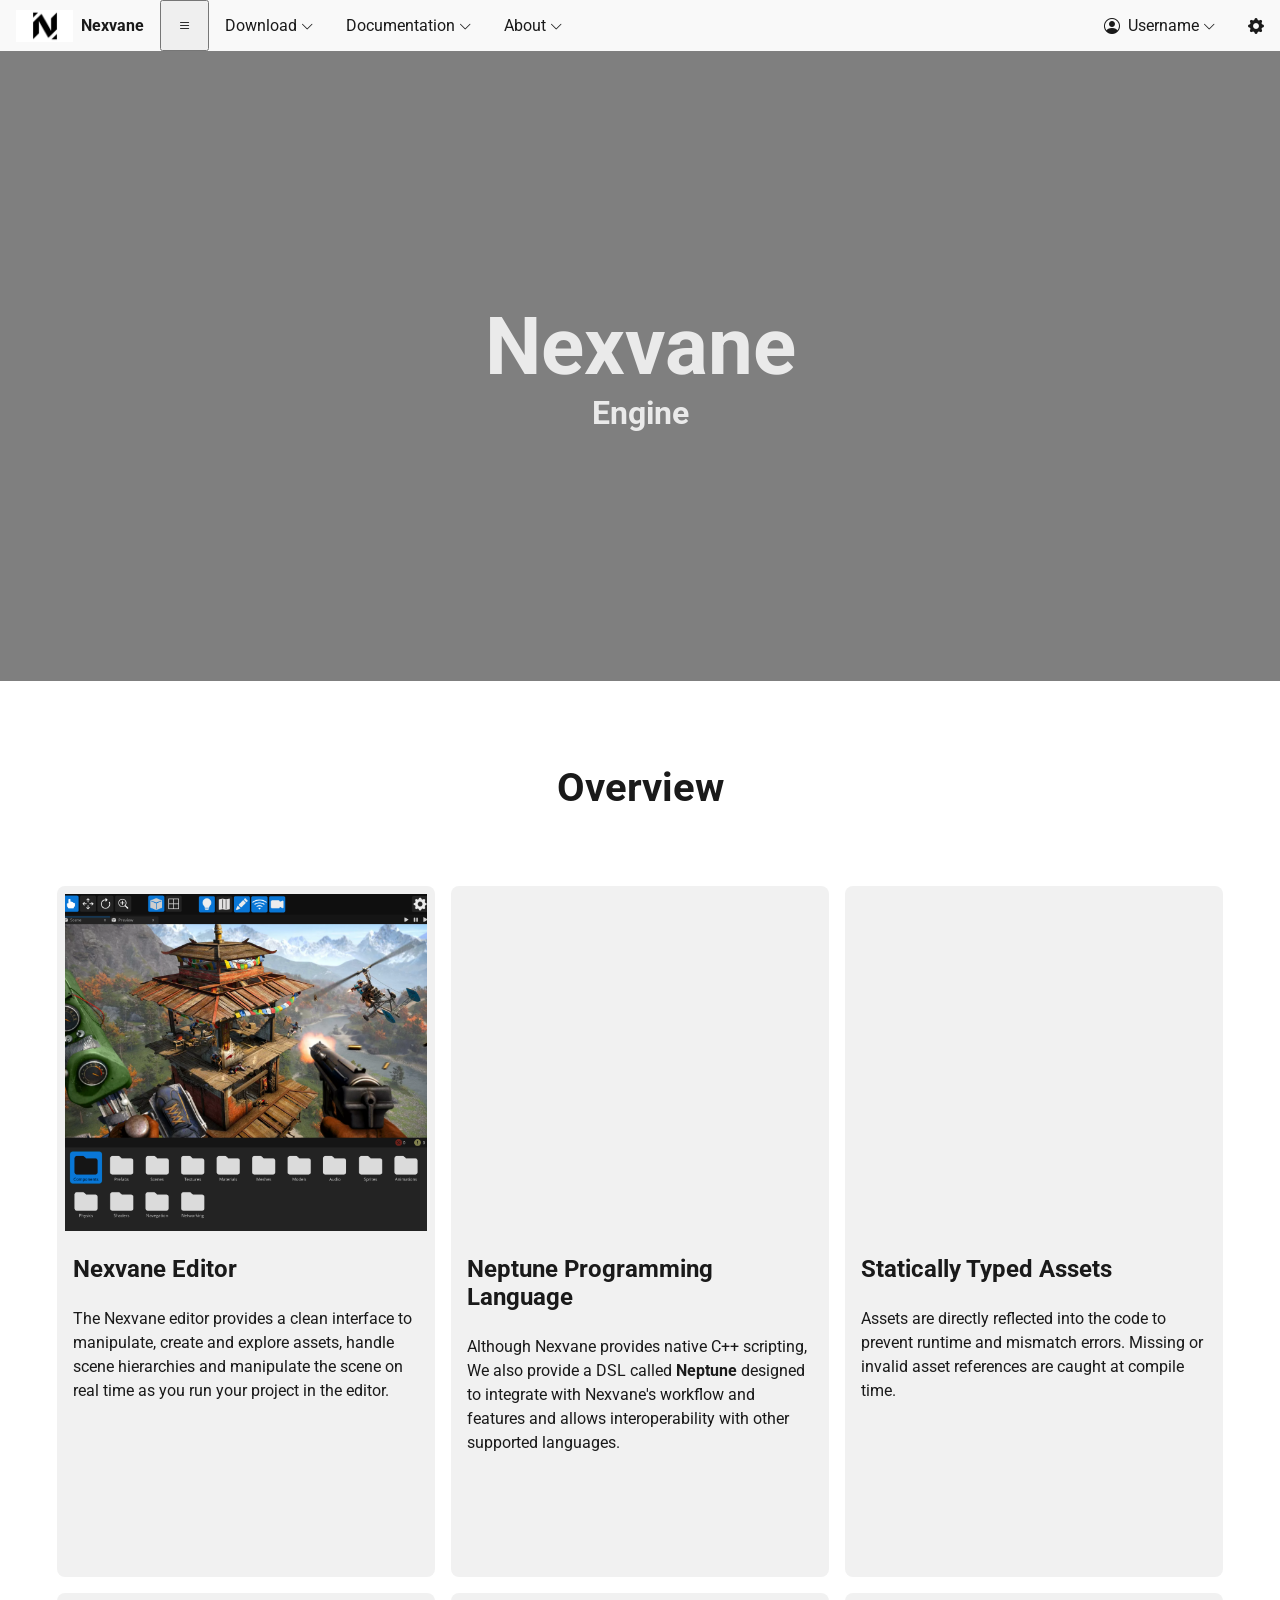
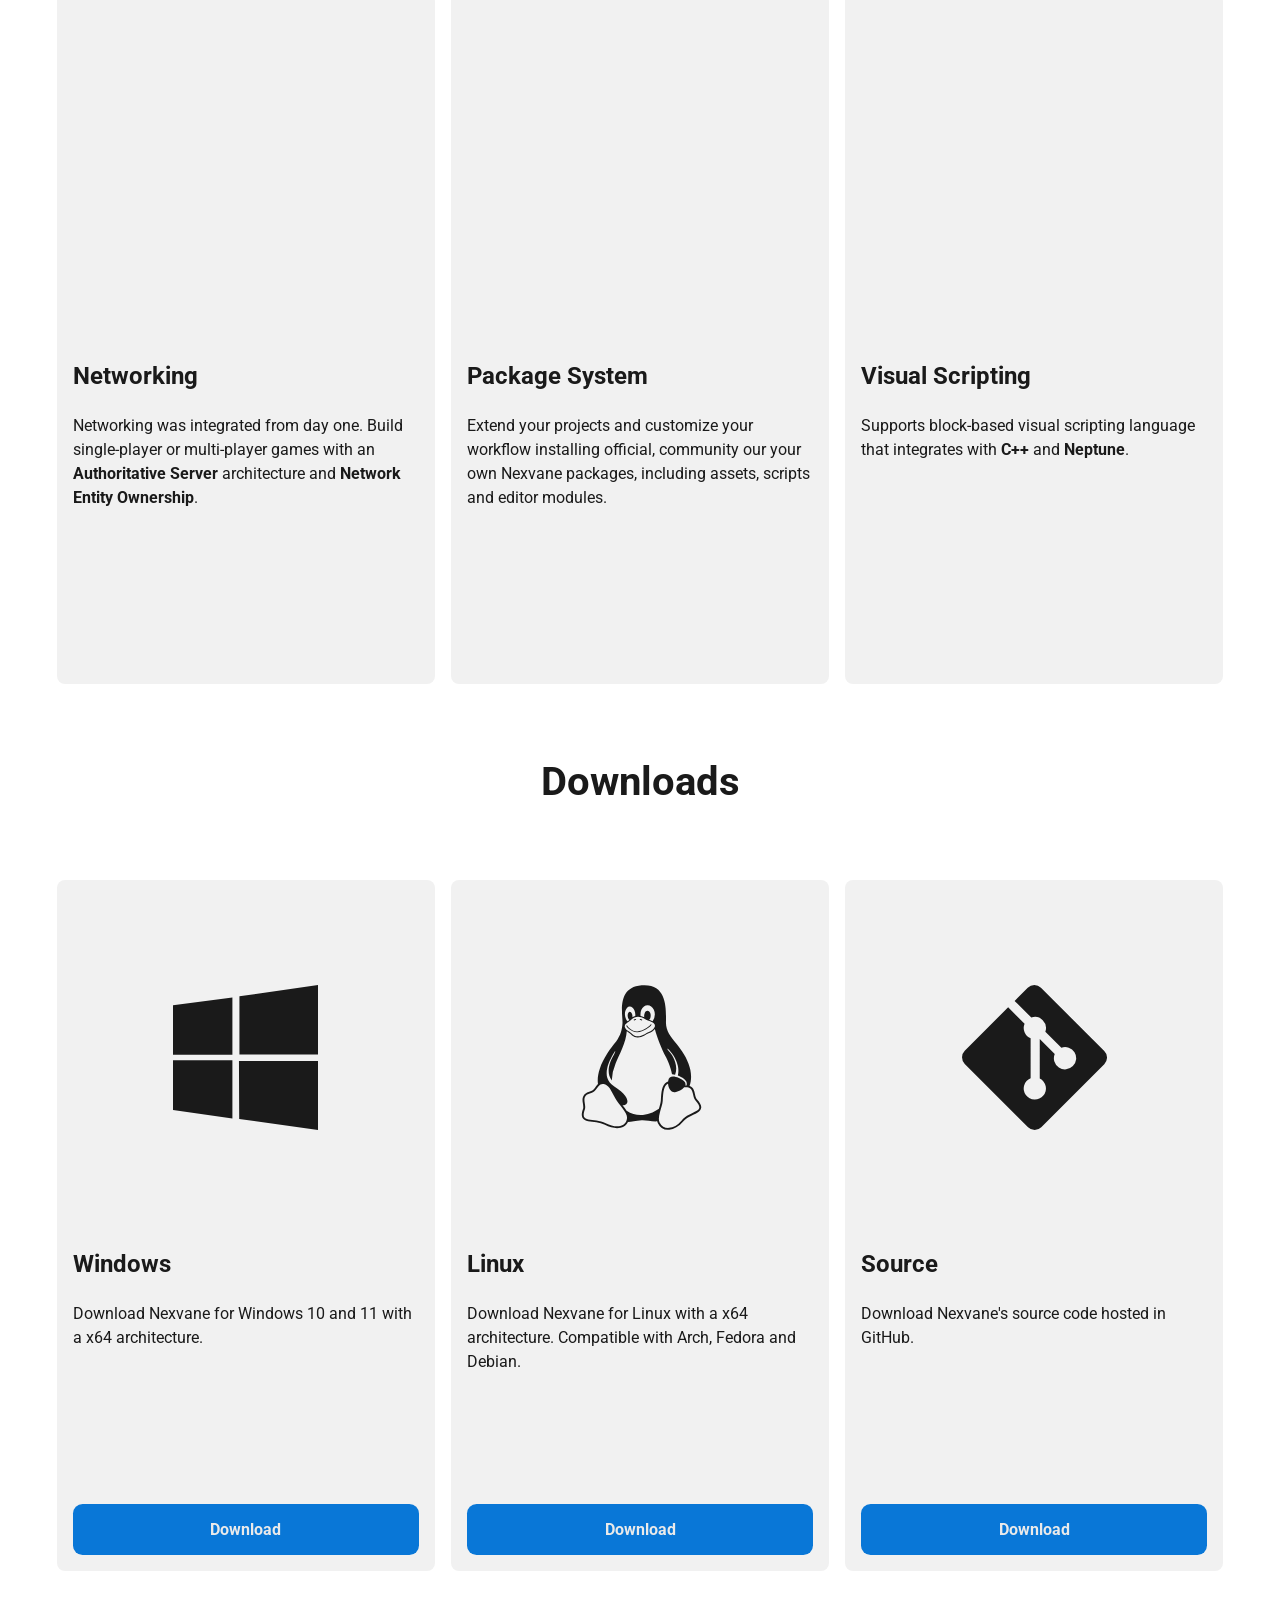
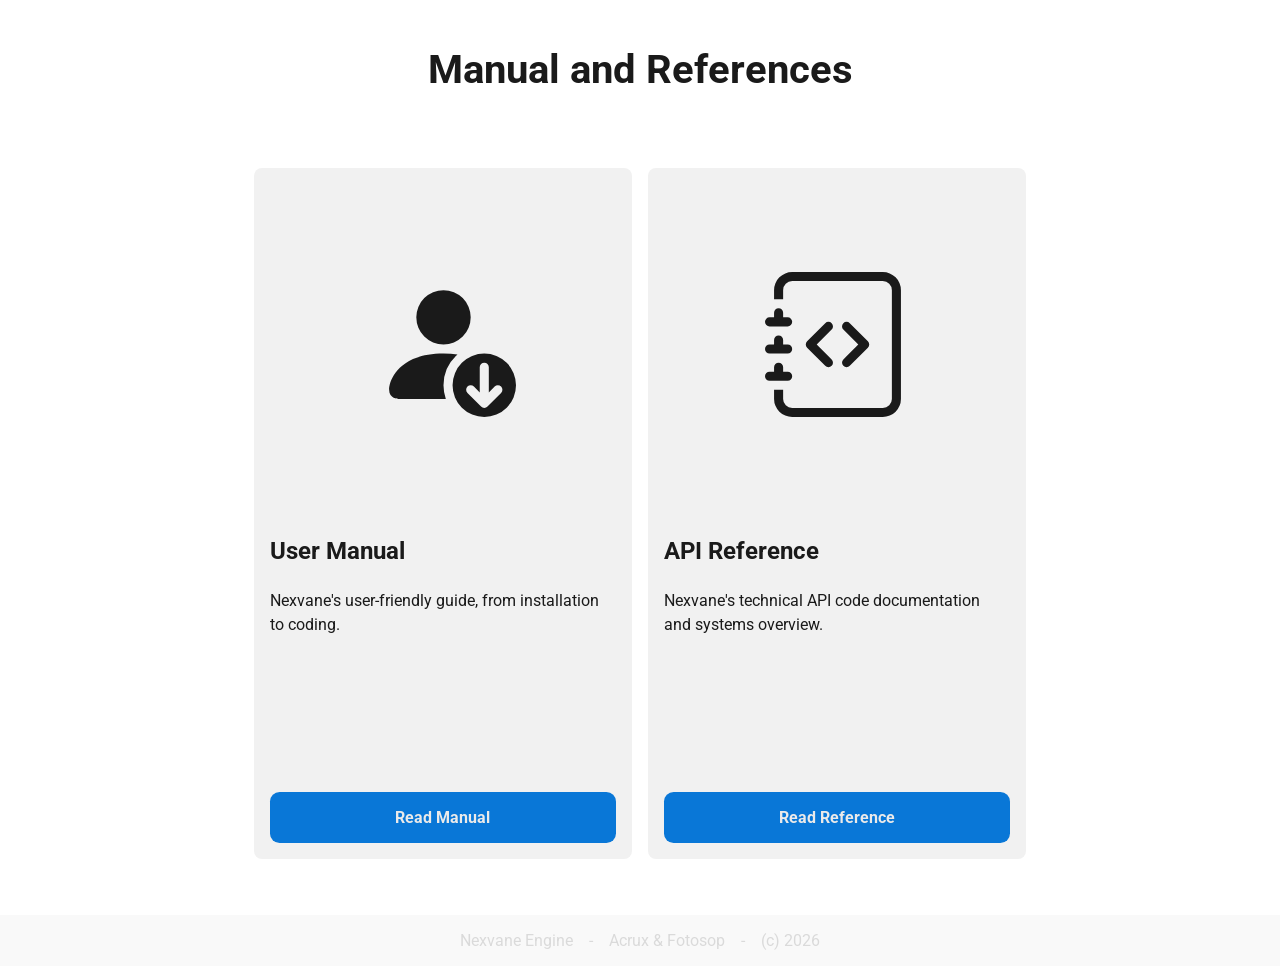
==== index.html @ ade8a511 "..." ====
<html>
	<head>
		<meta charset="UTF-8">
		<meta name="viewport" content="width=device-width, initial-scale=1.0">
		<link rel="preconnect" href="https://fonts.googleapis.com">
		<link rel="preconnect" href="https://fonts.gstatic.com" crossorigin>
		<link href="https://fonts.googleapis.com/css2?family=Roboto:ital,wght@0,100..900;1,100..900&display=swap" rel="stylesheet">

		<link rel="stylesheet" href="https://cdn.jsdelivr.net/npm/bootstrap-icons@1.13.1/font/bootstrap-icons.min.css">

		<link rel="stylesheet" href="styles/base.css"/>
		<link rel="stylesheet" href="styles/index.css"/>
	</head>

	<body>
		<nav id="site-nav">
			<div class="nav-topbar">
				<div class="nav-button nav-logo">
					<div class="nav-logo-img">
						<img class="nav-logo-light" src="/img/logo/light.png" alt="Nexvane logo">
						<img class="nav-logo-dark" src="/img/logo/dark.png" alt="Nexvane logo">
					</div>
					<p><b>Nexvane</b></p>
				</div>
				<button class="nav-button nav-hamburger" id="nav-hamburger" aria-label="Toggle menu" aria-expanded="false" aria-controls="nav-menu">
					<i class="bi bi-list"></i>
				</button>
			</div>

			<div class="nav-menu" id="nav-menu">
				<div class="nav-links" id="nav-links">
					<div class="nav-button dropdown">
						<p>Download <i class="bi bi-chevron-down" style="font-size: 0.8em;"></i></p>
						<div class="dropdown-content">
							<a href="/download/windows.html"><i class="bi bi-windows nav-button-icon"></i>Windows</a>
							<a href="/download/linux.html"><i class="bi bi-tux nav-button-icon"></i>Linux</a>
							<a href="/download/source.html"><i class="bi bi-git nav-button-icon"></i>Source</a>
						</div>
					</div>
	                
					<div class="nav-button dropdown">
						<p>Documentation <i class="bi bi-chevron-down" style="font-size: 0.8em;"></i></p>
						<div class="dropdown-content">
							<a href="/docs/manual.html"><i class="bi bi-person-fill-down nav-button-icon"></i>User Manual</a>
							<a href="/docs/api.html"><i class="bi bi-journal-code nav-button-icon"></i>API Reference</a>
						</div>
					</div>
	                
					<div class="nav-button dropdown">
						<p>About <i class="bi bi-chevron-down" style="font-size: 0.8em;"></i></p>
						<div class="dropdown-content">
							<a href="/about/engine.html"><i class="bi bi-joystick nav-button-icon"></i>Nexvane</a>
							<a href="/about/fotosop.html"><i class="bi bi-building-fill nav-button-icon"></i>Fotosop</a>
							<a href="/about/acrux.html"><i class="bi bi-building-fill nav-button-icon"></i>Acrux</a>
						</div>
					</div>
				</div>

				<div class="nav-right" id="nav-right">
					<div class="nav-button dropdown">
						<i class="bi bi-person-circle"></i>
						<p>Username <i class="bi bi-chevron-down" style="font-size: 0.8em;"></i></p>
						<div class="dropdown-content dropdown-right">
							<a href="/profile.html"><i class="bi bi-person-fill nav-button-icon"></i>Profile</a>
							<a href="/settings.html"><i class="bi bi-gear-fill nav-button-icon"></i>Settings</a>
							<a href="#"><i class="bi bi-box-arrow-right nav-button-icon"></i>Log Out</a>
						</div>
					</div>
					<div class="nav-button dropdown">
						<i class="bi bi-gear-fill"></i>
						<div class="dropdown-content dropdown-right">
							<a href="#" id="theme-toggle"><i class="bi bi-moon-fill nav-button-icon"></i>Dark Mode</a>
							<a href="#"><i class="bi bi-translate nav-button-icon"></i>Language</a>
						</div>
					</div>
				</div>
			</div>
		</nav>

		<main>
			<div class="banner darkened-banner" id="index-banner">
				<p class="banner-title">Nexvane</p>
				<p class="banner-subheading">Engine</p>
			</div>

			<div class="padded">
				<h1>Overview</h1>
				<div class="card-container" id="card-container-main">
					<div class="card">
						<div class="card-top" id="card-image-editor"></div>
						<div class="card-bottom">
							<p class="card-title">Nexvane Editor</p>
							<p class="card-text">The Nexvane editor provides a clean interface to manipulate, create and explore assets, handle scene hierarchies and manipulate the scene on real time as you run your project in the editor. </p>
						</div>
					</div>
					<div class="card">
						<div class="card-top" id="card-image-neptune"></div>
						<div class="card-bottom">
							<p class="card-title">Neptune Programming Language</p>
							<p class="card-text">Although Nexvane provides native C++ scripting, We also provide a DSL called <b>Neptune</b> designed to integrate with Nexvane's workflow and features and allows interoperability with other supported languages. </p>
						</div>
					</div>
					<div class="card">
						<div class="card-top" id="card-image-assets"></div>
						<div class="card-bottom">
							<p class="card-title">Statically Typed Assets</p>
							<p class="card-text">Assets are directly reflected into the code to prevent runtime and mismatch errors. Missing or invalid asset references are caught at compile time.</p>
						</div>
					</div>
					<div class="card">
						<div class="card-top" id="card-image-network"></div>
						<div class="card-bottom">
							<p class="card-title">Networking</p>
							<p class="card-text">Networking was integrated from day one. Build single-player or multi-player games with an <b>Authoritative Server</b> architecture and <b>Network Entity Ownership</b>.</p>
						</div>
					</div>
					<div class="card">
						<div class="card-top" id="card-image-packages"></div>
						<div class="card-bottom">
							<p class="card-title">Package System</p>
							<p class="card-text">Extend your projects and customize your workflow installing official, community our your own Nexvane packages, including assets, scripts and editor modules.</p>
						</div>
					</div>
					<div class="card">
						<div class="card-top" id="card-image-vis"></div>
						<div class="card-bottom">
							<p class="card-title">Visual Scripting</p>
							<p class="card-text">Supports block-based visual scripting language that integrates with <b>C++</b> and <b>Neptune</b>.</p>
						</div>
					</div>
				</div>

				<h1>Downloads</h1>

				<div class="card-container" id="card-container-downloads">
					<div class="card">
						<div class="card-top" id="card-image-windows"></div>
						<div class="card-bottom">
							<p class="card-title">Windows</p>
							<p class="card-text">Download Nexvane for Windows 10 and 11 with a x64 architecture.</p>
							<a class="button" href="download/windows.html">Download</a>
						</div>
					</div>
					<div class="card">
						<div class="card-top" id="card-image-linux"></div>
						<div class="card-bottom">
							<p class="card-title">Linux</p>
							<p class="card-text">Download Nexvane for Linux with a x64 architecture. Compatible with Arch, Fedora and Debian.</p>
							<a class="button" href="download/linux.html">Download</a>
						</div>
					</div>
					<div class="card">
						<div class="card-top" id="card-image-git"></div>
						<div class="card-bottom">
							<p class="card-title">Source</p>
							<p class="card-text">Download Nexvane's source code hosted in GitHub.</p>
							<a class="button" href="download/source.html">Download</a>
						</div>
					</div>
				</div>

				<h1>Manual and References</h1>
				<div class="card-container" id="card-container-docs">
					<div class="card">
						<div class="card-top" id="card-image-manual-user"></div>
						<div class="card-bottom">
							<p class="card-title">User Manual</p>
							<p class="card-text">Nexvane's user-friendly guide, from installation to coding.</p>
							<a class="button" href="docs/manual.html">Read Manual</a>
						</div>
					</div>
					<div class="card">
						<div class="card-top" id="card-image-manual-api"></div>
						<div class="card-bottom">
							<p class="card-title">API Reference</p>
							<p class="card-text">Nexvane's technical API code documentation and systems overview.</p>
							<a class="button" href="docs/api.html">Read Reference</a>
						</div>
					</div>
				</div>
			</div>
		</main>

		<footer>
			<div class="dashed-text-div">
				<p>Nexvane Engine</p>
				<p>Acrux &amp; Fotosop</p>
				<p>(c) 2026</p>
			</div>
		</footer>

	</body>

	<script src="/scripts/theme.js"></script>
	<script src="/scripts/nav.js"></script>
</html>
---- styles/base.css ----
body {
	margin: 0;
	padding: 0;
	box-sizing: border-box;
}
:root {
	color-scheme: light dark;
	--bg-base: light-dark(#FFFFFF, #0a0a0a);
	--bg-surface: light-dark(#F9F9F9, #0f0f0f);
	--bg-elevated: light-dark(#F1F1F1, #151515);
	--bg-hover: light-dark(#E5E5E5, #1f1f1f);

	--fg: light-dark(var(--fg-dark), var(--fg-light));
	--fg-mute: light-dark(var(--fg-mute-dark), var(--fg-mute-light));
	--bg-accent: light-dark(#0977d7, #0977d7);
	--bg-accent-hover: color-mix(in srgb, var(--bg-accent), black 25%);
	--bg-accent-click: color-mix(in srgb, var(--bg-accent), black 45%);
	--fg-inv: light-dark(var(--fg-light), var(--fg-dark));
	--fg-mute-inv: light-dark(var(--fg-mute-light), var(--fg-mute-dark));
	--fg-light: #EAEAEA;
	--fg-dark: #1A1A1A;
	--fg-mute-light: #5A5A5A;
	--fg-mute-dark: #DADADA;

	--nav-button-padding: 1rem;
	--nav-button-inside-gap: .5rem;
	--content-pad: 3.5rem;
	--padded-gap: 3rem;
	--card-container-gap: 1rem;
	--card-bottom-padding: .5rem;
	--card-border-radius: .5rem;
	--button-padding: 1rem;
	--button-border-radius: .6rem;
}
:root[data-theme="light"] {
	color-scheme: light;
}
:root[data-theme="dark"] {
	color-scheme: dark;
}

* {
	transition: background-color 0.2s ease, color 0.2s ease;
}

.padded {
	display: flex;
	flex-direction: column;
	padding: var(--content-pad);
	gap: var(--padded-gap);
}
body {
	background-color: var(--bg-base);
	color: var(--fg);
	font-family: "Roboto", sans-serif;
	font-optical-sizing: auto;
	font-weight: normal;
	font-style: normal;
	font-variation-settings: "wdth" 100;
}
nav {
	top: 0;
	z-index: 10000;
	position: sticky;
	background-color: var(--bg-surface);
	display: flex;
	flex-direction: row;
	justify-content: space-between;
	user-select: none;
}
/* .nav-topbar, .nav-links and .nav-right are structural wrappers only.
   On desktop they stay display:contents so their children behave exactly
   like direct flex children of <nav>, reproducing the original layout
   pixel-for-pixel. They only become real boxes on mobile (see media query). */
.nav-topbar,
.nav-menu,
.nav-links,
.nav-right {
	display: contents;
}
.nav-right > :first-child {
	margin-left: auto;
}
.nav-hamburger {
	display: none;
}

/* --- LOGO CROSSFADE ---
   .nav-logo-light stays in normal document flow, so it sets
   .nav-logo-img's width/height naturally (inline-flex hugs its content).
   .nav-logo-dark is absolutely positioned directly on top of it,
   pinned to the same top-left corner, so it perfectly overlaps
   instead of floating free with no box to constrain it. */
.nav-logo-img {
	position: relative;
	height: 2rem;
	display: inline-flex;
	align-items: center;
}
.nav-logo-img img {
	height: 2rem;
	width: auto;
	will-change: opacity;
	backface-visibility: hidden;
	pointer-events: none;
}
.nav-logo-light {
	opacity: 1;
	position: relative; /* stays in flow, defines the box size */
}
.nav-logo-dark {
	position: absolute;
	top: 0;
	left: 0;
	opacity: 0;
}
:root[data-theme="dark"] .nav-logo-light {
	opacity: 0;
}
:root[data-theme="dark"] .nav-logo-dark {
	opacity: 1;
}

.nav-button {
	display: flex;
	flex-direction: row;
	align-items: center;
	gap: var(--nav-button-inside-gap);
	padding: 0 var(--nav-button-padding);
	position: relative;
}
.nav-button:hover {
	background-color: var(--bg-hover);
	cursor: pointer;
}
.nav-button-icon {
	margin-right: .5rem;
}
/* --- DROPDOWN CSS --- */
.dropdown-content {
	display: none;
	flex-direction: column;
	position: absolute;
	top: 100%;
	left: 0;
	background-color: var(--bg-elevated);
	min-width: 200px;
	box-shadow: 0px 8px 16px 0px rgba(0, 0, 0, 0.5);
	z-index: 100;
}
.dropdown-right {
	left: auto;
	right: 0;
}
.nav-button:hover .dropdown-content {
	display: flex;
}
.dropdown-content a {
	color: var(--fg);
	padding: 1rem var(--nav-button-padding);
	text-decoration: none;
	font-size: 0.95rem;
}
.dropdown-content a:hover {
	background-color: var(--bg-hover);
}
/* --- BANNER --- */
.banner {
	height: 70vh;
	background-position: center;
	background-size: cover;
	background-repeat: no-repeat;
	display: flex;
	flex-direction: column;
	justify-content: center;
	align-items: center;
}
.banner > p {
	padding: 0;
	margin: 0;
	user-select: none;
	color: var(--fg-light);
}
.darkened-banner {
	background-color: rgba(0, 0, 0, 0.5);
	background-blend-mode: darken;
}
.banner-title {
	font-weight: bolder;
	font-size: 5rem;
}
.banner-subheading {
	font-weight: bold;
	font-size: 2rem;
}
/*--- CARDS ---*/
.card-container {
	display: grid;
	gap: var(--card-container-gap);
	justify-content: center;
	grid-template-columns: repeat(auto-fit, minmax(min(100%, 320px), calc(33.333% - 0.7rem)));
}
.card {
	padding: .5rem;
	display: grid;
	grid-template-rows: repeat(2, 1fr);
	grid-template-columns: 1fr;
	height: 75vh;
	background-color: var(--bg-elevated);
	border-radius: var(--card-border-radius);
	transition: transform 0.2s ease, background-color 0.2s ease;
}
.card:hover {
	background-color: var(--bg-hover);
	cursor: pointer;
	user-select: none;
	transform: scale(1.01);
}
.card-top {
	background-position: center;
	background-size: cover;
	background-repeat: no-repeat;
}
.card-bottom {
	padding: var(--card-bottom-padding);
	gap: var(--card-bottom-padding);
	display: flex;
	flex-direction: column;
}
.card-text {
	margin: 0;
	line-height: 1.5;
}
.card-title {
	font-size: 1.5rem;
	font-weight: bold;
	margin: 1rem 0 1rem 0;
}
/*--- BUTTONS ---*/
.button {
	color: var(--fg-inv);
	font-weight: bold;
	background-color: var(--bg-accent);
	text-decoration: none;
	padding: var(--button-padding);
	border-radius: var(--button-border-radius);
	text-align: center;
	margin-top: auto;
}
.button:hover {
	background-color: var(--bg-accent-hover);
	color: var(--fg);
}
.button:active {
	background-color: var(--bg-accent-click);
}
h1 {
	font-size: 2.5rem;
	align-self: center;
}

/*--- FOOTER ---*/
footer
{
	background-color: var(--bg-surface);
	display: flex;
	flex-direction: row;
	justify-content: center;
}

.dashed-text-div
{
	color: var(--fg-mute);
	display: flex;
	flex-direction: row;
	gap: 1rem;
}

.dashed-text-div > * + *::before
{
	content: "-";
	margin-right: 1rem;
}

/* =========================================================
   RESPONSIVE / MOBILE OVERRIDES
   Everything above this point defines the desktop (and base)
   appearance and is left untouched. Everything below only
   applies at smaller viewport widths and adapts layout,
   spacing and the nav into a collapsible mobile menu.
   ========================================================= */

@media (max-width: 860px) {
	:root {
		--content-pad: 1.25rem;
		--padded-gap: 2rem;
		--nav-button-padding: 1.25rem;
	}

	/* --- NAV --- */
	nav {
		flex-direction: column;
		align-items: stretch;
	}
	.nav-topbar,
	.nav-menu,
	.nav-links,
	.nav-right {
		display: flex;
	}
	.nav-topbar {
		flex-direction: row;
		justify-content: space-between;
		align-items: center;
		width: 100%;
		flex-shrink: 0;
	}
	/* .nav-menu is the single collapsible/scrollable region below the
	   always-visible topbar, so the hamburger stays reachable and no
	   nav content can ever end up taller than the viewport with no way
	   to reach it. */
	.nav-menu {
		flex-direction: column;
		width: 100%;
		max-height: 0;
		overflow-y: hidden;
		transition: max-height 0.25s ease;
	}
	nav.nav-open .nav-menu {
		max-height: calc(100vh - 4.5rem);
		overflow-y: auto;
	}
	.nav-links,
	.nav-right {
		flex-direction: column;
		width: 100%;
	}
	.nav-right > :first-child {
		margin-left: 0;
	}
	.nav-hamburger {
		display: flex;
		background: none;
		border: none;
		margin: 0;
		color: inherit;
		font: inherit;
		font-size: 1.4rem;
		appearance: none;
	}
	/* Only the items inside the collapsible menu should become
	   full-width stacked rows — the topbar's logo and hamburger stay
	   their natural inline size. */
	.nav-menu .nav-button {
		width: 100%;
		box-sizing: border-box;
		padding-top: .9rem;
		padding-bottom: .9rem;
		/* Let the dropdown-content (width 100%) drop onto its own line
		   below the label instead of sitting beside it. */
		flex-wrap: wrap;
	}
	/* Hover-triggered dropdowns don't work well on touch; disable hover
	   opening on mobile and rely on the .open class toggled by nav.js */
	.nav-button:hover .dropdown-content {
		display: none;
	}
	.nav-button.dropdown.open .dropdown-content {
		display: flex;
	}
	.dropdown-content,
	.dropdown-right {
		position: static;
		box-shadow: none;
		min-width: 0;
		width: 100%;
		background-color: var(--bg-hover);
		margin-top: .5rem;
	}
	.dropdown-content a {
		padding-left: calc(var(--nav-button-padding) * 2);
	}

	/* --- BANNER --- */
	.banner {
		height: 45vh;
	}
	.banner-title {
		font-size: 2.75rem;
	}
	.banner-subheading {
		font-size: 1.25rem;
	}

	/* --- HEADINGS --- */
	h1 {
		font-size: 1.9rem;
	}

	/* --- CARDS ---
	   CSS Grid's auto-fit centers the whole track group, but a leftover
	   card in an incomplete last row still sits in the first track
	   (flush left) rather than being centered itself. Flexbox with
	   wrap + justify-content:center centers each row's items
	   individually, so a lone leftover card sits centered instead of
	   left-aligned, while still keeping 2-3 cards per row when they fit. */
	.card-container {
		display: flex;
		flex-wrap: wrap;
		justify-content: center;
	}
	.card {
		flex: 0 1 min(100%, 320px);
		box-sizing: border-box;
		/* A fixed-height image row + an auto text row means the image
		   is always the same size no matter how long the card's text
		   is, and the card itself grows to fit the text instead of
		   squeezing the image to make room for it. */
		height: auto;
		grid-template-rows: 190px auto;
	}
	.card-title {
		font-size: 1.25rem;
		margin: .75rem 0;
	}

	/* --- FOOTER ---
	   Stays a horizontal row; it only wraps onto a second line if it
	   truly can't fit, it never stacks fully vertical. */
	.dashed-text-div {
		flex-wrap: wrap;
		justify-content: center;
		text-align: center;
	}
	footer {
		padding: 1.5rem 0;
	}
}

@media (max-width: 480px) {
	:root {
		--content-pad: 1rem;
	}
	.banner-title {
		font-size: 2.1rem;
	}
	.banner-subheading {
		font-size: 1.05rem;
	}
	.card {
		grid-template-rows: 160px auto;
	}
	h1 {
		font-size: 1.6rem;
	}
}
---- styles/index.css ----
:root {
	--card-icon-size: 40%;
}

#index-banner {
	background-image: url("https://images.unsplash.com/photo-1555066931-4365d14bab8c?fm=jpg&q=60&w=3000&auto=format&fit=crop&ixlib=rb-4.1.0&ixid=M3wxMjA3fDB8MHxzZWFyY2h8Nnx8Y29kaW5nJTIwbGFwdG9wfGVufDB8fDB8fHww");
}

#card-image-a {
	background-image: url("https://images.unsplash.com/photo-1555066931-4365d14bab8c?fm=jpg&q=60&w=3000&auto=format&fit=crop&ixlib=rb-4.1.0&ixid=M3wxMjA3fDB8MHxzZWFyY2h8Nnx8Y29kaW5nJTIwbGFwdG9wfGVufDB8fDB8fHww");
}

#card-image-editor {
	background-image: url("/img/engine/editor.png");
}

#card-image-neptune {
	background-image: url("https://www.santanderopenacademy.com/content/dam/becasmicrosites/01-soa-blog/scripting_1.jpg");
}

#card-image-assets {
	background-image: url("https://preview.redd.it/windows-11-folder-icons-going-to-weird-with-black-background-v0-fpristcs3bb71.png?width=640&crop=smart&auto=webp&s=405e440549d8133b05af90a3152ca547deee28b5");
}

#card-image-network {
	background-image: url("https://plus.unsplash.com/premium_photo-1733306493254-52b143296396?fm=jpg&q=60&w=3000&auto=format&fit=crop&ixlib=rb-4.1.0&ixid=M3wxMjA3fDB8MHxzZWFyY2h8NXx8Y29tcHV0ZXIlMjBuZXR3b3JrfGVufDB8fDB8fHww");
}

#card-image-packages {
	background-image: url("https://wholesalersinsouthafrica.co.za/wp-content/uploads/2022/10/Computer-Wholesale-Products.jpg");
}

#card-image-vis {
	background-image: url("https://forum.godotengine.org/uploads/default/optimized/3X/a/c/ac924dc4d835d9c5ebf510fece20176b33ace617_2_690x395.png");
}

#card-image-windows {
	background-color: var(--fg);
	-webkit-mask: url("/img/icons/windows.svg") center / var(--card-icon-size) no-repeat;
	mask: url("/img/icons/windows.svg") center / var(--card-icon-size) no-repeat;
}

#card-image-linux {
	background-color: var(--fg);
	-webkit-mask: url("/img/icons/linux.svg") center / var(--card-icon-size) no-repeat;
	mask: url("/img/icons/linux.svg") center / var(--card-icon-size) no-repeat;
}

#card-image-git {
	background-color: var(--fg);
	-webkit-mask: url("/img/icons/git.svg") center / var(--card-icon-size) no-repeat;
	mask: url("/img/icons/git.svg") center / var(--card-icon-size) no-repeat;
}

#card-image-manual-api {
	background-color: var(--fg);
	-webkit-mask: url("/img/icons/manual-api.svg") center / var(--card-icon-size) no-repeat;
	mask: url("/img/icons/manual-api.svg") center / var(--card-icon-size) no-repeat;
}

#card-image-manual-user {
	background-color: var(--fg);
	-webkit-mask: url("/img/icons/manual-user.svg") center / var(--card-icon-size) no-repeat;
	mask: url("/img/icons/manual-user.svg") center / var(--card-icon-size) no-repeat;
}
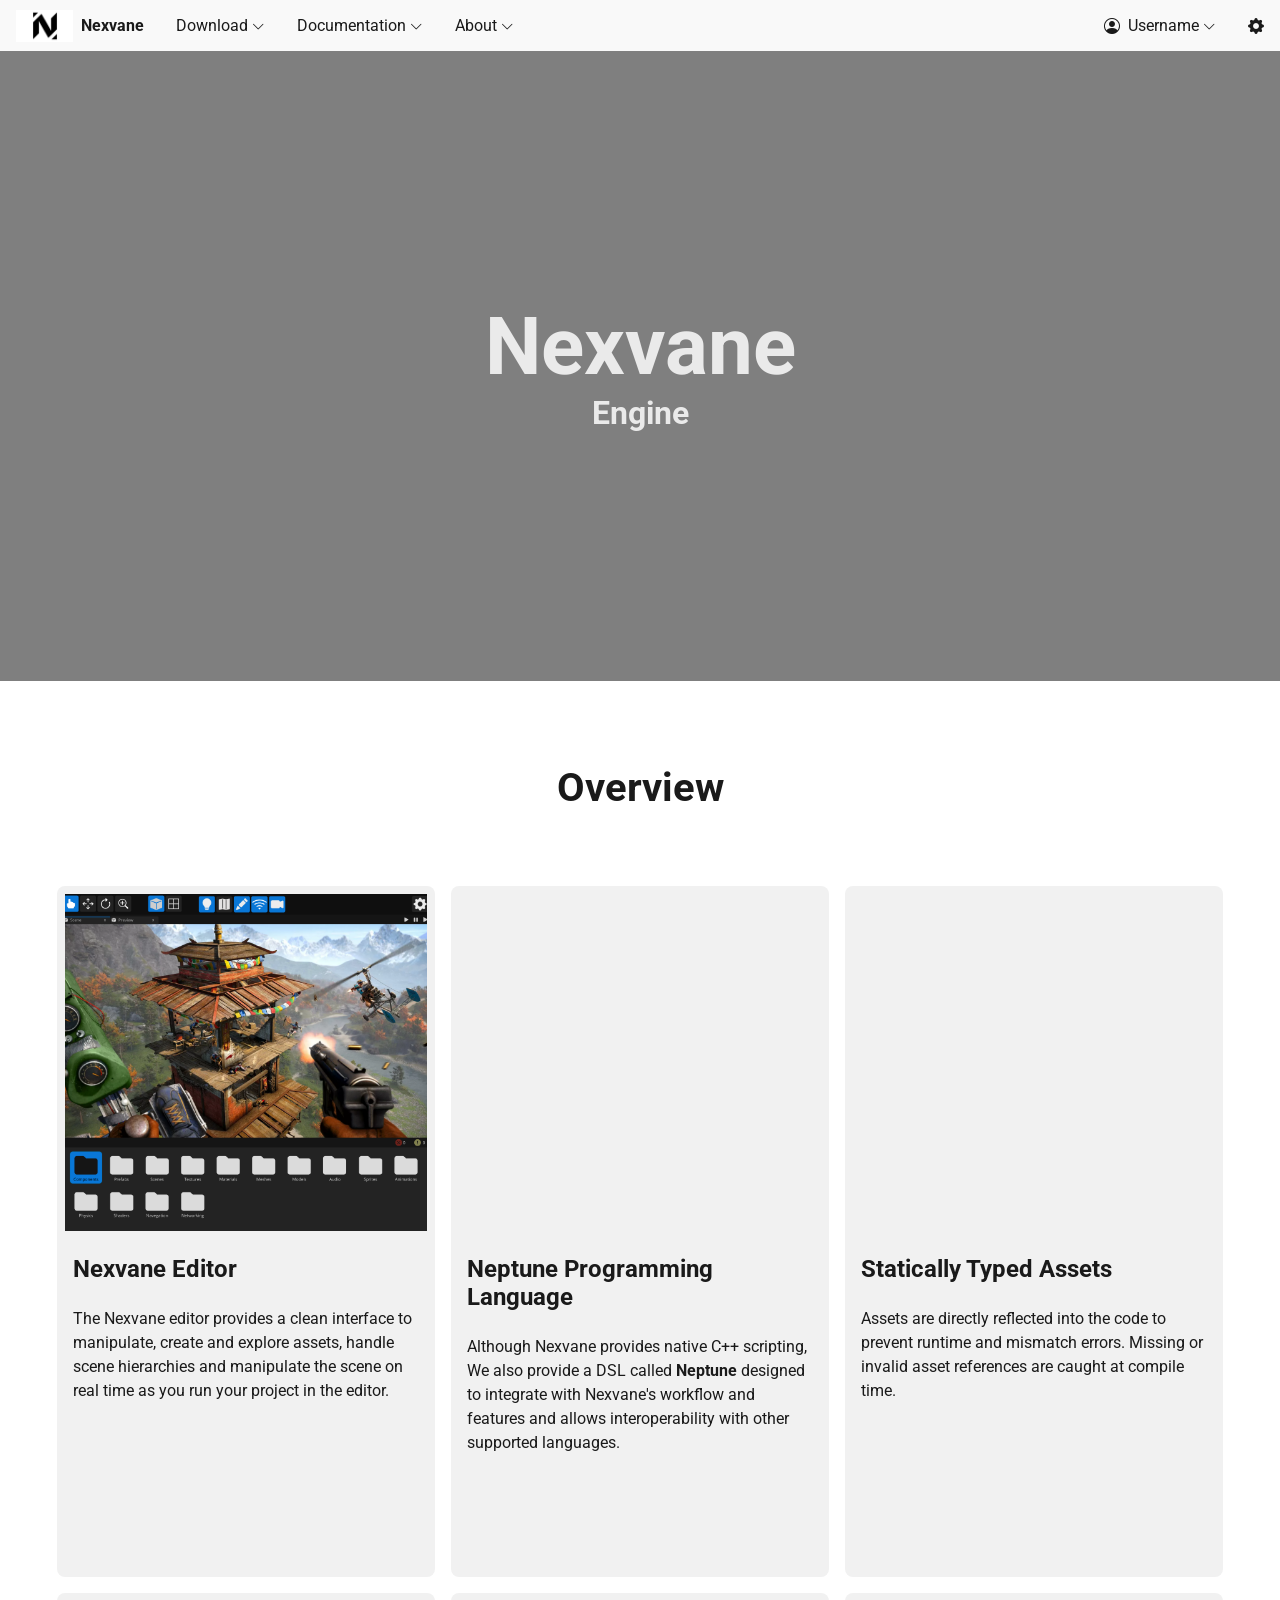
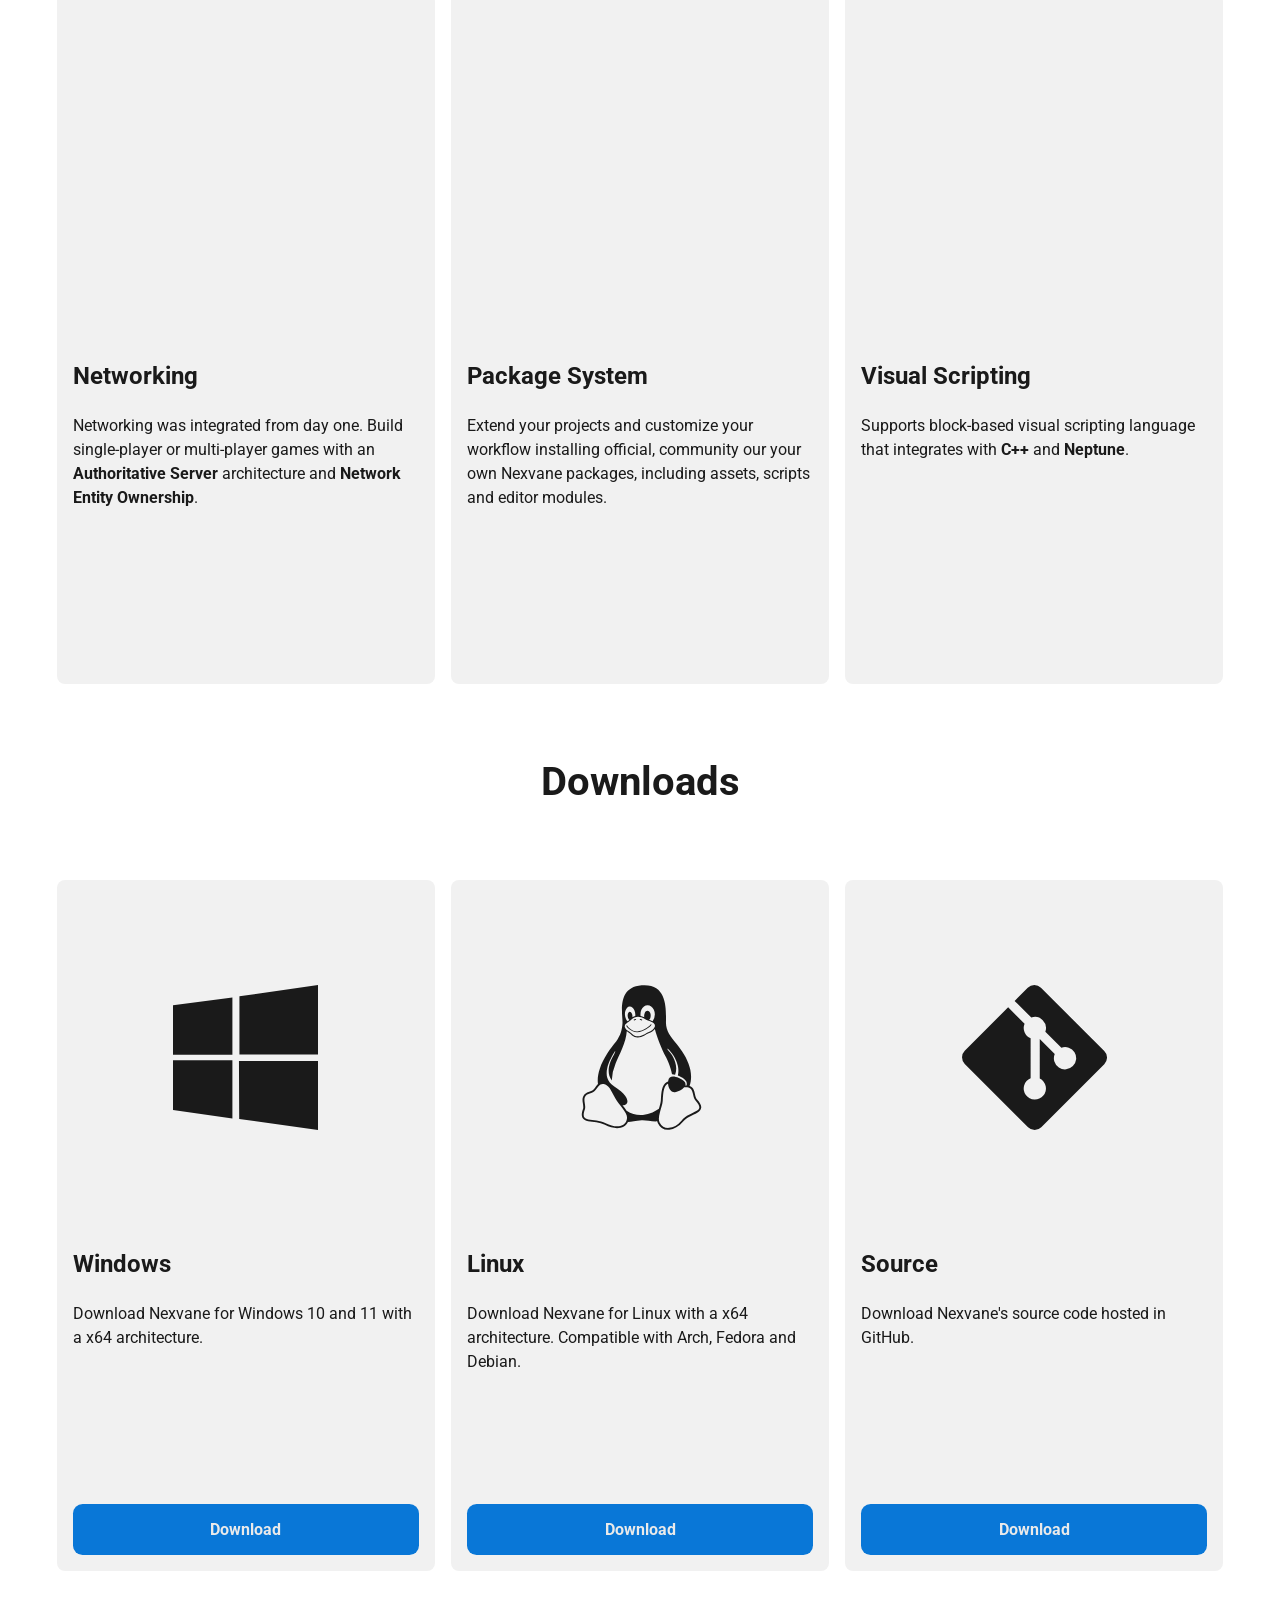
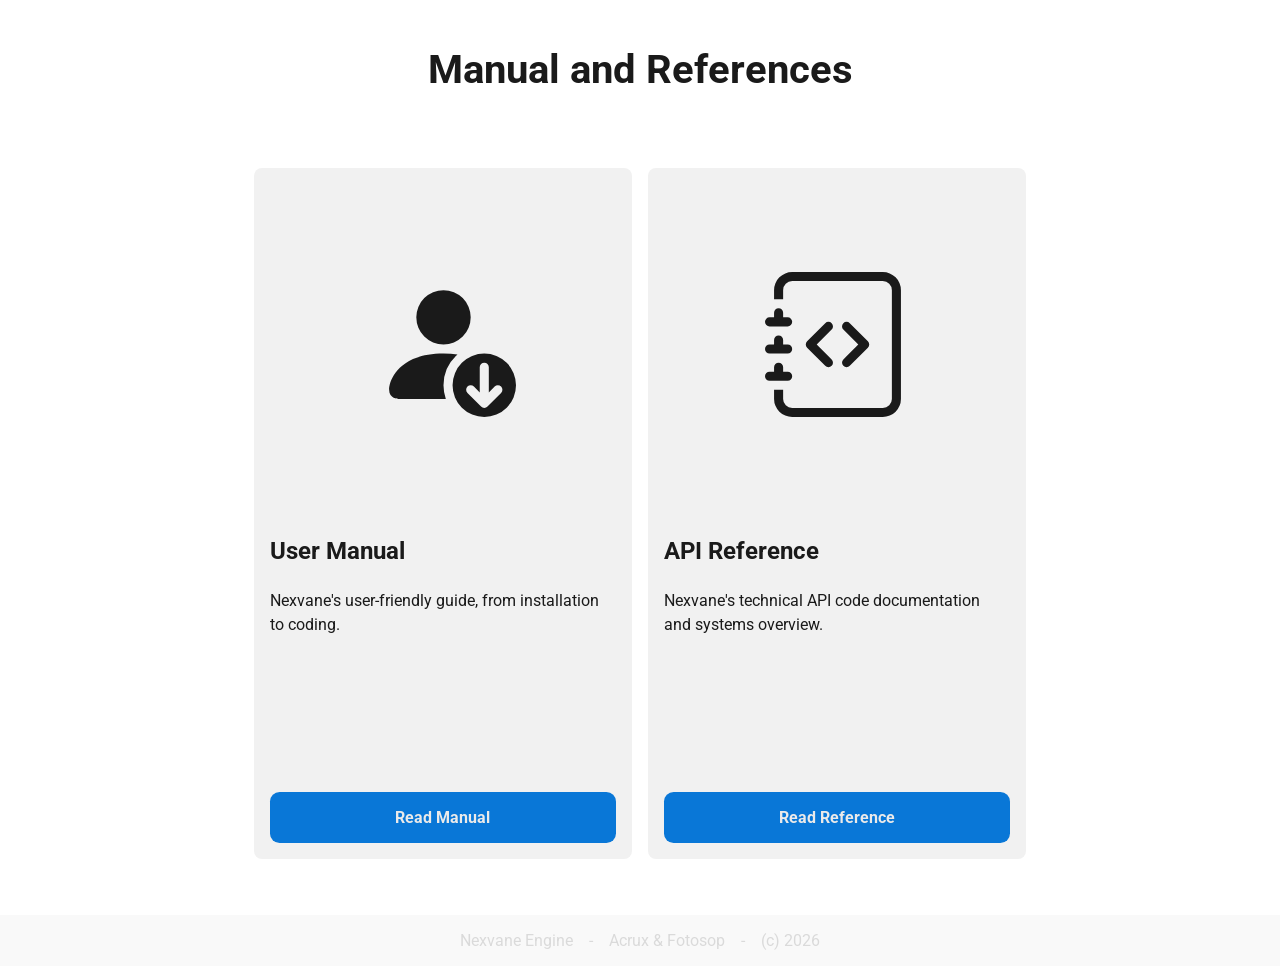
==== commit e7bc776b: "..." ====
--- a/index.html
+++ b/index.html
@@ -13,69 +13,7 @@
 	</head>
 
 	<body>
-		<nav id="site-nav">
-			<div class="nav-topbar">
-				<div class="nav-button nav-logo">
-					<div class="nav-logo-img">
-						<img class="nav-logo-light" src="/img/logo/light.png" alt="Nexvane logo">
-						<img class="nav-logo-dark" src="/img/logo/dark.png" alt="Nexvane logo">
-					</div>
-					<p><b>Nexvane</b></p>
-				</div>
-				<button class="nav-button nav-hamburger" id="nav-hamburger" aria-label="Toggle menu" aria-expanded="false" aria-controls="nav-menu">
-					<i class="bi bi-list"></i>
-				</button>
-			</div>
-
-			<div class="nav-menu" id="nav-menu">
-				<div class="nav-links" id="nav-links">
-					<div class="nav-button dropdown">
-						<p>Download <i class="bi bi-chevron-down" style="font-size: 0.8em;"></i></p>
-						<div class="dropdown-content">
-							<a href="/download/windows.html"><i class="bi bi-windows nav-button-icon"></i>Windows</a>
-							<a href="/download/linux.html"><i class="bi bi-tux nav-button-icon"></i>Linux</a>
-							<a href="/download/source.html"><i class="bi bi-git nav-button-icon"></i>Source</a>
-						</div>
-					</div>
-	                
-					<div class="nav-button dropdown">
-						<p>Documentation <i class="bi bi-chevron-down" style="font-size: 0.8em;"></i></p>
-						<div class="dropdown-content">
-							<a href="/docs/manual.html"><i class="bi bi-person-fill-down nav-button-icon"></i>User Manual</a>
-							<a href="/docs/api.html"><i class="bi bi-journal-code nav-button-icon"></i>API Reference</a>
-						</div>
-					</div>
-	                
-					<div class="nav-button dropdown">
-						<p>About <i class="bi bi-chevron-down" style="font-size: 0.8em;"></i></p>
-						<div class="dropdown-content">
-							<a href="/about/engine.html"><i class="bi bi-joystick nav-button-icon"></i>Nexvane</a>
-							<a href="/about/fotosop.html"><i class="bi bi-building-fill nav-button-icon"></i>Fotosop</a>
-							<a href="/about/acrux.html"><i class="bi bi-building-fill nav-button-icon"></i>Acrux</a>
-						</div>
-					</div>
-				</div>
-
-				<div class="nav-right" id="nav-right">
-					<div class="nav-button dropdown">
-						<i class="bi bi-person-circle"></i>
-						<p>Username <i class="bi bi-chevron-down" style="font-size: 0.8em;"></i></p>
-						<div class="dropdown-content dropdown-right">
-							<a href="/profile.html"><i class="bi bi-person-fill nav-button-icon"></i>Profile</a>
-							<a href="/settings.html"><i class="bi bi-gear-fill nav-button-icon"></i>Settings</a>
-							<a href="#"><i class="bi bi-box-arrow-right nav-button-icon"></i>Log Out</a>
-						</div>
-					</div>
-					<div class="nav-button dropdown">
-						<i class="bi bi-gear-fill"></i>
-						<div class="dropdown-content dropdown-right">
-							<a href="#" id="theme-toggle"><i class="bi bi-moon-fill nav-button-icon"></i>Dark Mode</a>
-							<a href="#"><i class="bi bi-translate nav-button-icon"></i>Language</a>
-						</div>
-					</div>
-				</div>
-			</div>
-		</nav>
+		<nexvane-nav></nexvane-nav>
 
 		<main>
 			<div class="banner darkened-banner" id="index-banner">
@@ -181,16 +119,11 @@
 			</div>
 		</main>
 
-		<footer>
-			<div class="dashed-text-div">
-				<p>Nexvane Engine</p>
-				<p>Acrux &amp; Fotosop</p>
-				<p>(c) 2026</p>
-			</div>
-		</footer>
+		<nexvane-footer></nexvane-footer>
 
 	</body>
 
+	<script src="/scripts/components.js"></script>
 	<script src="/scripts/theme.js"></script>
 	<script src="/scripts/nav.js"></script>
 </html>
--- a/styles/base.css
+++ b/styles/base.css
@@ -58,6 +58,14 @@
 	font-style: normal;
 	font-variation-settings: "wdth" 100;
 }
+/* Reusable <nexvane-nav>/<nexvane-footer> wrapper tags (see
+   scripts/components.js) should be invisible to layout — the real <nav>
+   and <footer> they render stay direct visual children of <body>. */
+nexvane-nav,
+nexvane-footer {
+	display: contents;
+}
+
 nav {
 	top: 0;
 	z-index: 10000;
@@ -81,7 +89,7 @@
 .nav-right > :first-child {
 	margin-left: auto;
 }
-.nav-hamburger {
+nav .nav-hamburger {
 	display: none;
 }
 
@@ -311,7 +319,7 @@
 	.nav-topbar {
 		flex-direction: row;
 		justify-content: space-between;
-		align-items: center;
+		align-items: stretch;
 		width: 100%;
 		flex-shrink: 0;
 	}
@@ -338,7 +346,7 @@
 	.nav-right > :first-child {
 		margin-left: 0;
 	}
-	.nav-hamburger {
+	nav .nav-hamburger {
 		display: flex;
 		background: none;
 		border: none;
@@ -347,6 +355,10 @@
 		font: inherit;
 		font-size: 1.4rem;
 		appearance: none;
+	}
+	nav .nav-hamburger::-moz-focus-inner {
+		border: 0;
+		padding: 0;
 	}
 	/* Only the items inside the collapsible menu should become
 	   full-width stacked rows — the topbar's logo and hamburger stay
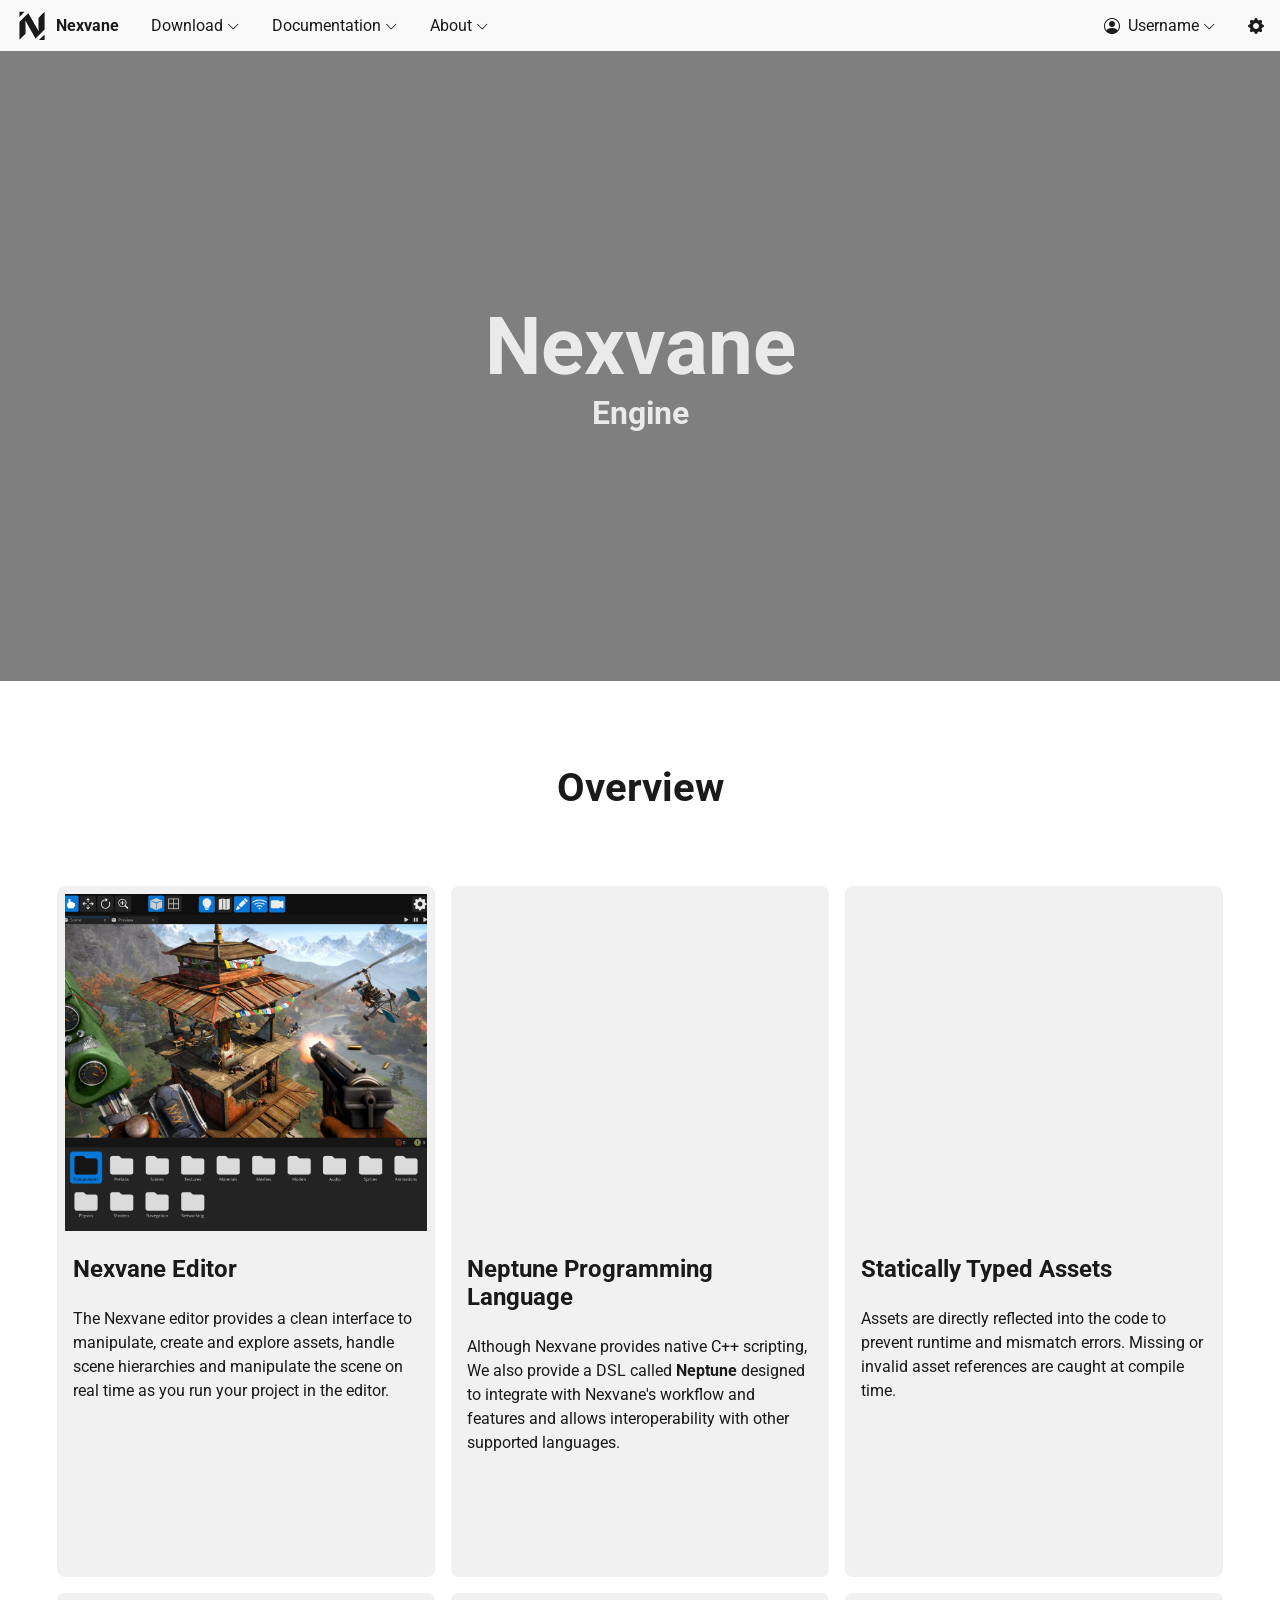
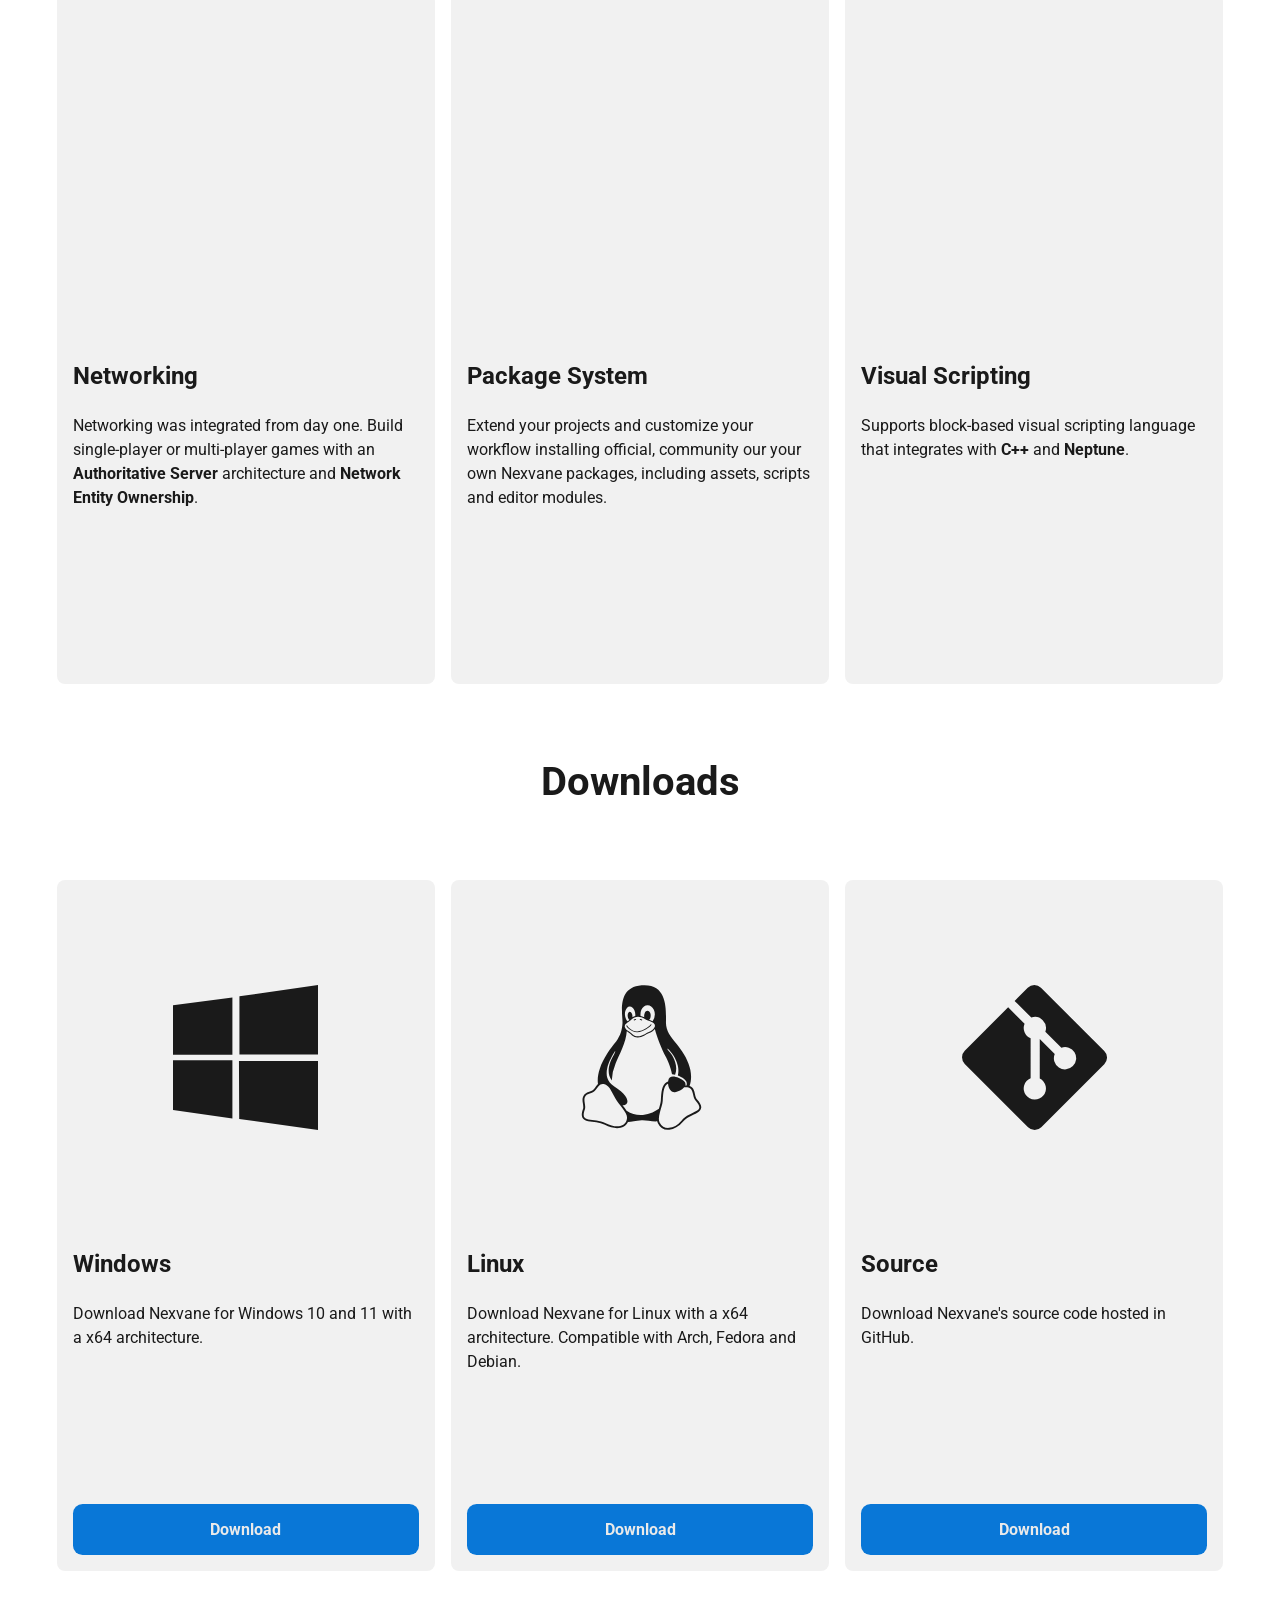
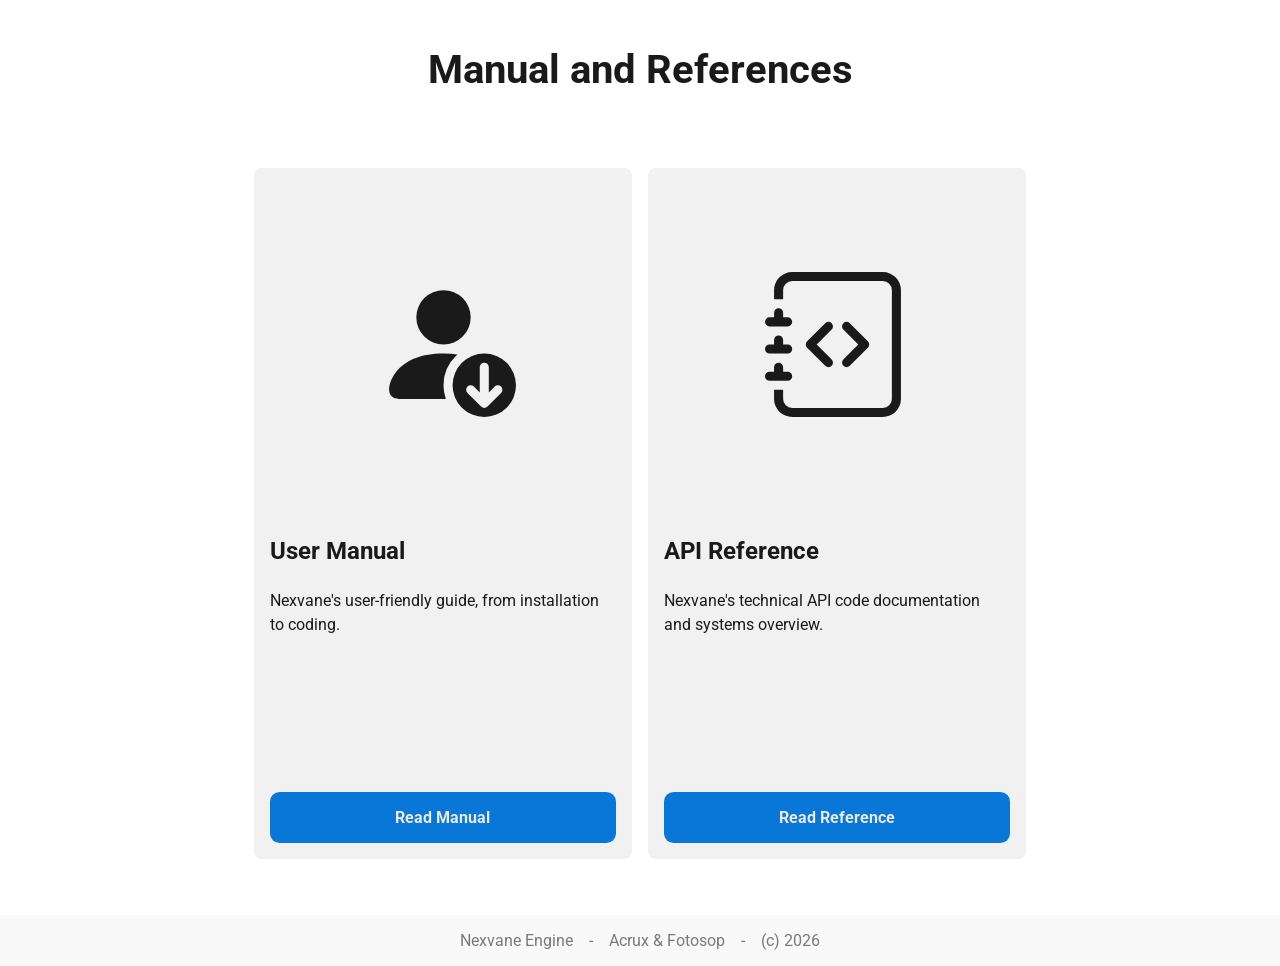
==== commit 5d9c8446: "Logo and path fixes" ====
--- a/index.html
+++ b/index.html
@@ -2,6 +2,15 @@
 	<head>
 		<meta charset="UTF-8">
 		<meta name="viewport" content="width=device-width, initial-scale=1.0">
+		<!-- How many directories deep this file lives, as a relative
+		     prefix — '' at the project root, '../' one level down (e.g.
+		     about/engine.html), '../../' two levels down, etc. Every
+		     script that builds a link/asset path (nav, sidebar, search)
+		     reads this instead of assuming the site is hosted at a
+		     domain's root, so the same scripts work unmodified whether
+		     this is served from a root domain, a sub-path, or opened
+		     straight from disk. -->
+		<script>window.SITE_BASE = '';</script>
 		<link rel="preconnect" href="https://fonts.googleapis.com">
 		<link rel="preconnect" href="https://fonts.gstatic.com" crossorigin>
 		<link href="https://fonts.googleapis.com/css2?family=Roboto:ital,wght@0,100..900;1,100..900&display=swap" rel="stylesheet">
@@ -104,7 +113,7 @@
 						<div class="card-bottom">
 							<p class="card-title">User Manual</p>
 							<p class="card-text">Nexvane's user-friendly guide, from installation to coding.</p>
-							<a class="button" href="docs/manual.html">Read Manual</a>
+							<a class="button" href="manual.html">Read Manual</a>
 						</div>
 					</div>
 					<div class="card">
@@ -112,7 +121,7 @@
 						<div class="card-bottom">
 							<p class="card-title">API Reference</p>
 							<p class="card-text">Nexvane's technical API code documentation and systems overview.</p>
-							<a class="button" href="docs/api.html">Read Reference</a>
+							<a class="button" href="manual/api.html">Read Reference</a>
 						</div>
 					</div>
 				</div>
@@ -123,7 +132,7 @@
 
 	</body>
 
-	<script src="/scripts/components.js"></script>
-	<script src="/scripts/theme.js"></script>
-	<script src="/scripts/nav.js"></script>
+	<script src="scripts/components/nav-footer.js"></script>
+	<script src="scripts/theme.js"></script>
+	<script src="scripts/components/nav.js"></script>
 </html>
--- a/styles/base.css
+++ b/styles/base.css
@@ -20,7 +20,7 @@
 	--fg-light: #EAEAEA;
 	--fg-dark: #1A1A1A;
 	--fg-mute-light: #5A5A5A;
-	--fg-mute-dark: #DADADA;
+	--fg-mute-dark: #7A7A7A;
 
 	--nav-button-padding: 1rem;
 	--nav-button-inside-gap: .5rem;
@@ -31,6 +31,7 @@
 	--card-border-radius: .5rem;
 	--button-padding: 1rem;
 	--button-border-radius: .6rem;
+	--nav-height: 4rem; /* corrected at runtime by nav.js to the real value */
 }
 :root[data-theme="light"] {
 	color-scheme: light;
@@ -59,8 +60,9 @@
 	font-variation-settings: "wdth" 100;
 }
 /* Reusable <nexvane-nav>/<nexvane-footer> wrapper tags (see
-   scripts/components.js) should be invisible to layout — the real <nav>
-   and <footer> they render stay direct visual children of <body>. */
+   scripts/components/nav-footer.js) should be invisible to layout —
+   the real <nav> and <footer> they render stay direct visual children
+   of <body>. */
 nexvane-nav,
 nexvane-footer {
 	display: contents;
@@ -93,40 +95,19 @@
 	display: none;
 }
 
-/* --- LOGO CROSSFADE ---
-   .nav-logo-light stays in normal document flow, so it sets
-   .nav-logo-img's width/height naturally (inline-flex hugs its content).
-   .nav-logo-dark is absolutely positioned directly on top of it,
-   pinned to the same top-left corner, so it perfectly overlaps
-   instead of floating free with no box to constrain it. */
-.nav-logo-img {
-	position: relative;
+/* --- LOGO ---
+   One SVG, colored via CSS mask + background-color (same technique as
+   the download/manual card icons in index.css) instead of two separate
+   light/dark PNGs — background-color inherits the already
+   theme-aware --fg variable, so light/dark mode "just works" without
+   swapping image files or crossfading between them. */
+.nav-logo-mark {
+	width: 2rem;
 	height: 2rem;
-	display: inline-flex;
-	align-items: center;
-}
-.nav-logo-img img {
-	height: 2rem;
-	width: auto;
-	will-change: opacity;
-	backface-visibility: hidden;
-	pointer-events: none;
-}
-.nav-logo-light {
-	opacity: 1;
-	position: relative; /* stays in flow, defines the box size */
-}
-.nav-logo-dark {
-	position: absolute;
-	top: 0;
-	left: 0;
-	opacity: 0;
-}
-:root[data-theme="dark"] .nav-logo-light {
-	opacity: 0;
-}
-:root[data-theme="dark"] .nav-logo-dark {
-	opacity: 1;
+	flex-shrink: 0;
+	background-color: var(--fg);
+	-webkit-mask: url("../img/logo/nexvane-logo.svg") center / contain no-repeat;
+	mask: url("../img/logo/nexvane-logo.svg") center / contain no-repeat;
 }
 
 .nav-button {
@@ -136,6 +117,8 @@
 	gap: var(--nav-button-inside-gap);
 	padding: 0 var(--nav-button-padding);
 	position: relative;
+	color: inherit;
+	text-decoration: none;
 }
 .nav-button:hover {
 	background-color: var(--bg-hover);
@@ -288,6 +271,222 @@
 {
 	content: "-";
 	margin-right: 1rem;
+}
+
+/* =========================================================
+   DOC LAYOUT (sidebar + content + footer)
+   A reusable two-column layout for docs-style pages: a
+   navbar-styled sidebar (search box + collapsible node/leaf
+   tree — see the SIDEBAR block below, it's a separate,
+   generic component, not docs-specific) sticks below the
+   navbar and scrolls independently, next to a content column
+   that ends in the footer — the footer sits under the content
+   only, not full-bleed, and is in normal document flow (not
+   sticky).
+   ========================================================= */
+
+.doc-layout {
+	display: flex;
+	align-items: flex-start;
+}
+
+/* =========================================================
+   SIDEBAR (generic — not tied to docs pages)
+   A navbar-styled search box + collapsible node/leaf tree.
+   See scripts/components/sidebar.js (the <nexvane-sidebar> component)
+   and scripts/components/search.js (the SiteSearch index it's wired to).
+   A specific page supplies its own tree data via its own
+   script, e.g. scripts/manual/sidebar.js.
+   ========================================================= */
+
+.sidebar {
+	position: sticky;
+	top: var(--nav-height);
+	flex-shrink: 0;
+	width: 280px;
+	height: calc(100vh - var(--nav-height));
+	display: flex;
+	flex-direction: column;
+	background-color: var(--bg-surface);
+}
+
+.sidebar-search {
+	position: relative;
+	display: flex;
+	align-items: center;
+	gap: .5rem;
+	padding: 0 .85rem;
+	height: 2.85rem;
+	flex-shrink: 0;
+	color: var(--fg-mute);
+}
+.sidebar-search input {
+	flex: 1;
+	min-width: 0;
+	background: none;
+	border: none;
+	outline: none;
+	color: var(--fg);
+	font: inherit;
+	font-size: .9rem;
+}
+.sidebar-search input::placeholder {
+	color: var(--fg-mute);
+}
+/* Suggestions float below the search box instead of pushing the tree
+   down, so results can come from any registered SiteSearch entries —
+   not just this sidebar's own tree. */
+.sidebar-search-results {
+	position: absolute;
+	top: 100%;
+	left: 0;
+	right: 0;
+	z-index: 20;
+	background-color: var(--bg-elevated);
+	box-shadow: 0 8px 20px rgba(0, 0, 0, 0.35);
+	max-height: 60vh;
+	overflow-y: auto;
+}
+.sidebar-search-result {
+	display: flex;
+	flex-direction: column;
+	gap: .1rem;
+	padding: .5rem .85rem;
+	color: var(--fg);
+	text-decoration: none;
+}
+.sidebar-search-result:hover {
+	background-color: var(--bg-hover);
+}
+.sidebar-search-result-title {
+	font-size: .85rem;
+}
+.sidebar-search-result-desc {
+	font-size: .75rem;
+	color: var(--fg-mute);
+}
+
+.sidebar-tree {
+	flex: 1;
+	overflow-y: auto;
+	padding: .25rem 0;
+	/* Reserve the scrollbar's own space up front (rather than only once
+	   the tree is tall enough to need it) so rows never have to resize
+	   or sit flush against a track that just popped in. */
+	scrollbar-gutter: stable;
+	scrollbar-width: thin;
+	scrollbar-color: var(--bg-hover) transparent;
+}
+.sidebar-tree::-webkit-scrollbar {
+	width: 8px;
+}
+.sidebar-tree::-webkit-scrollbar-track {
+	background: transparent;
+}
+.sidebar-tree::-webkit-scrollbar-thumb {
+	background-color: var(--bg-hover);
+	border-radius: 4px;
+}
+
+.sidebar-tree-list {
+	list-style: none;
+	margin: 0;
+	padding: 0;
+}
+/* Only nested lists indent — each level of nesting shifts its own
+   children further right. Rows without a chevron reserve the same
+   width via .sidebar-tree-spacer (below), so this indentation is the
+   ONLY thing that changes with depth — a child's icon always sits to
+   the right of its parent's, never level with or before it. */
+.sidebar-tree-list .sidebar-tree-list {
+	padding-left: .85rem;
+}
+
+/* Each row is chevron-hit (toggle) + link (navigate), side by side, so
+   a node can both expand/collapse AND go to its own page — the chevron
+   is a small dedicated hit target, the label is the rest of the row.
+   Hover is on the row so either half lights up the whole row. */
+.sidebar-tree-row {
+	display: flex;
+	align-items: stretch;
+	width: 100%;
+}
+.sidebar-tree-row:hover {
+	background-color: var(--bg-hover);
+}
+.sidebar-tree-chevron-hit,
+.sidebar-tree-spacer {
+	flex-shrink: 0;
+	width: 1.5rem;
+}
+.sidebar-tree-chevron-hit {
+	display: flex;
+	align-items: center;
+	justify-content: center;
+	background: none;
+	border: none;
+	color: var(--fg-mute);
+	cursor: pointer;
+}
+.sidebar-tree-chevron {
+	font-size: .65rem;
+	transition: transform 0.15s ease;
+}
+.sidebar-tree-chevron-hit[aria-expanded="true"] .sidebar-tree-chevron {
+	transform: rotate(90deg);
+}
+.sidebar-tree-link {
+	flex: 1;
+	min-width: 0;
+	display: flex;
+	align-items: center;
+	gap: .4rem;
+	padding: .4rem .75rem .4rem .1rem;
+	color: var(--fg);
+	text-decoration: none;
+	background: none;
+	border: none;
+	font: inherit;
+	font-size: .88rem;
+	text-align: left;
+	cursor: pointer;
+}
+.sidebar-tree-icon {
+	flex-shrink: 0;
+	font-size: .85rem;
+	color: var(--fg-mute);
+}
+/* The exact page you're on: full row highlight (covers the chevron too,
+   when there is one — a leaf's link is the row's only child anyway, so
+   this still just colors that one element for leafs). */
+.sidebar-tree-row.active {
+	background-color: var(--bg-hover);
+}
+.sidebar-tree-row.active .sidebar-tree-link,
+.sidebar-tree-row.active .sidebar-tree-icon {
+	color: var(--bg-accent);
+}
+/* A section that CONTAINS the active page: a lighter touch (just the
+   icon), so you can see which part of the tree you're in without it
+   competing with the one row that's actually "you are here". */
+.sidebar-tree-row.ancestor-active > .sidebar-tree-link > .sidebar-tree-icon {
+	color: var(--bg-accent);
+}
+
+.doc-main {
+	flex: 1;
+	min-width: 0;
+	display: flex;
+	flex-direction: column;
+}
+.doc-content {
+	display: flex;
+	flex-direction: column;
+	gap: var(--padded-gap);
+	padding: var(--content-pad);
+}
+.doc-content section {
+	scroll-margin-top: calc(var(--nav-height) + 1rem);
 }
 
 /* =========================================================
@@ -447,6 +646,24 @@
 	footer {
 		padding: 1.5rem 0;
 	}
+
+	/* --- DOC LAYOUT ---
+	   The sticky/independently-scrolling sidebar only makes sense next
+	   to a wide content column. On mobile it stacks above the content
+	   as a normal (non-sticky) block instead, capped in height with
+	   its own scroll so a long tree doesn't push the content way down. */
+	.doc-layout {
+		flex-direction: column;
+	}
+	.sidebar {
+		position: static;
+		width: 100%;
+		height: auto;
+		max-height: 50vh;
+	}
+	.doc-content {
+		padding: 1.25rem;
+	}
 }
 
 @media (max-width: 480px) {
--- a/styles/index.css
+++ b/styles/index.css
@@ -11,7 +11,7 @@
 }
 
 #card-image-editor {
-	background-image: url("/img/engine/editor.png");
+	background-image: url("../img/engine/editor.png");
 }
 
 #card-image-neptune {
@@ -36,30 +36,30 @@
 
 #card-image-windows {
 	background-color: var(--fg);
-	-webkit-mask: url("/img/icons/windows.svg") center / var(--card-icon-size) no-repeat;
-	mask: url("/img/icons/windows.svg") center / var(--card-icon-size) no-repeat;
+	-webkit-mask: url("../img/icons/windows.svg") center / var(--card-icon-size) no-repeat;
+	mask: url("../img/icons/windows.svg") center / var(--card-icon-size) no-repeat;
 }
 
 #card-image-linux {
 	background-color: var(--fg);
-	-webkit-mask: url("/img/icons/linux.svg") center / var(--card-icon-size) no-repeat;
-	mask: url("/img/icons/linux.svg") center / var(--card-icon-size) no-repeat;
+	-webkit-mask: url("../img/icons/linux.svg") center / var(--card-icon-size) no-repeat;
+	mask: url("../img/icons/linux.svg") center / var(--card-icon-size) no-repeat;
 }
 
 #card-image-git {
 	background-color: var(--fg);
-	-webkit-mask: url("/img/icons/git.svg") center / var(--card-icon-size) no-repeat;
-	mask: url("/img/icons/git.svg") center / var(--card-icon-size) no-repeat;
+	-webkit-mask: url("../img/icons/git.svg") center / var(--card-icon-size) no-repeat;
+	mask: url("../img/icons/git.svg") center / var(--card-icon-size) no-repeat;
 }
 
 #card-image-manual-api {
 	background-color: var(--fg);
-	-webkit-mask: url("/img/icons/manual-api.svg") center / var(--card-icon-size) no-repeat;
-	mask: url("/img/icons/manual-api.svg") center / var(--card-icon-size) no-repeat;
+	-webkit-mask: url("../img/icons/manual-api.svg") center / var(--card-icon-size) no-repeat;
+	mask: url("../img/icons/manual-api.svg") center / var(--card-icon-size) no-repeat;
 }
 
 #card-image-manual-user {
 	background-color: var(--fg);
-	-webkit-mask: url("/img/icons/manual-user.svg") center / var(--card-icon-size) no-repeat;
-	mask: url("/img/icons/manual-user.svg") center / var(--card-icon-size) no-repeat;
+	-webkit-mask: url("../img/icons/manual-user.svg") center / var(--card-icon-size) no-repeat;
+	mask: url("../img/icons/manual-user.svg") center / var(--card-icon-size) no-repeat;
 }
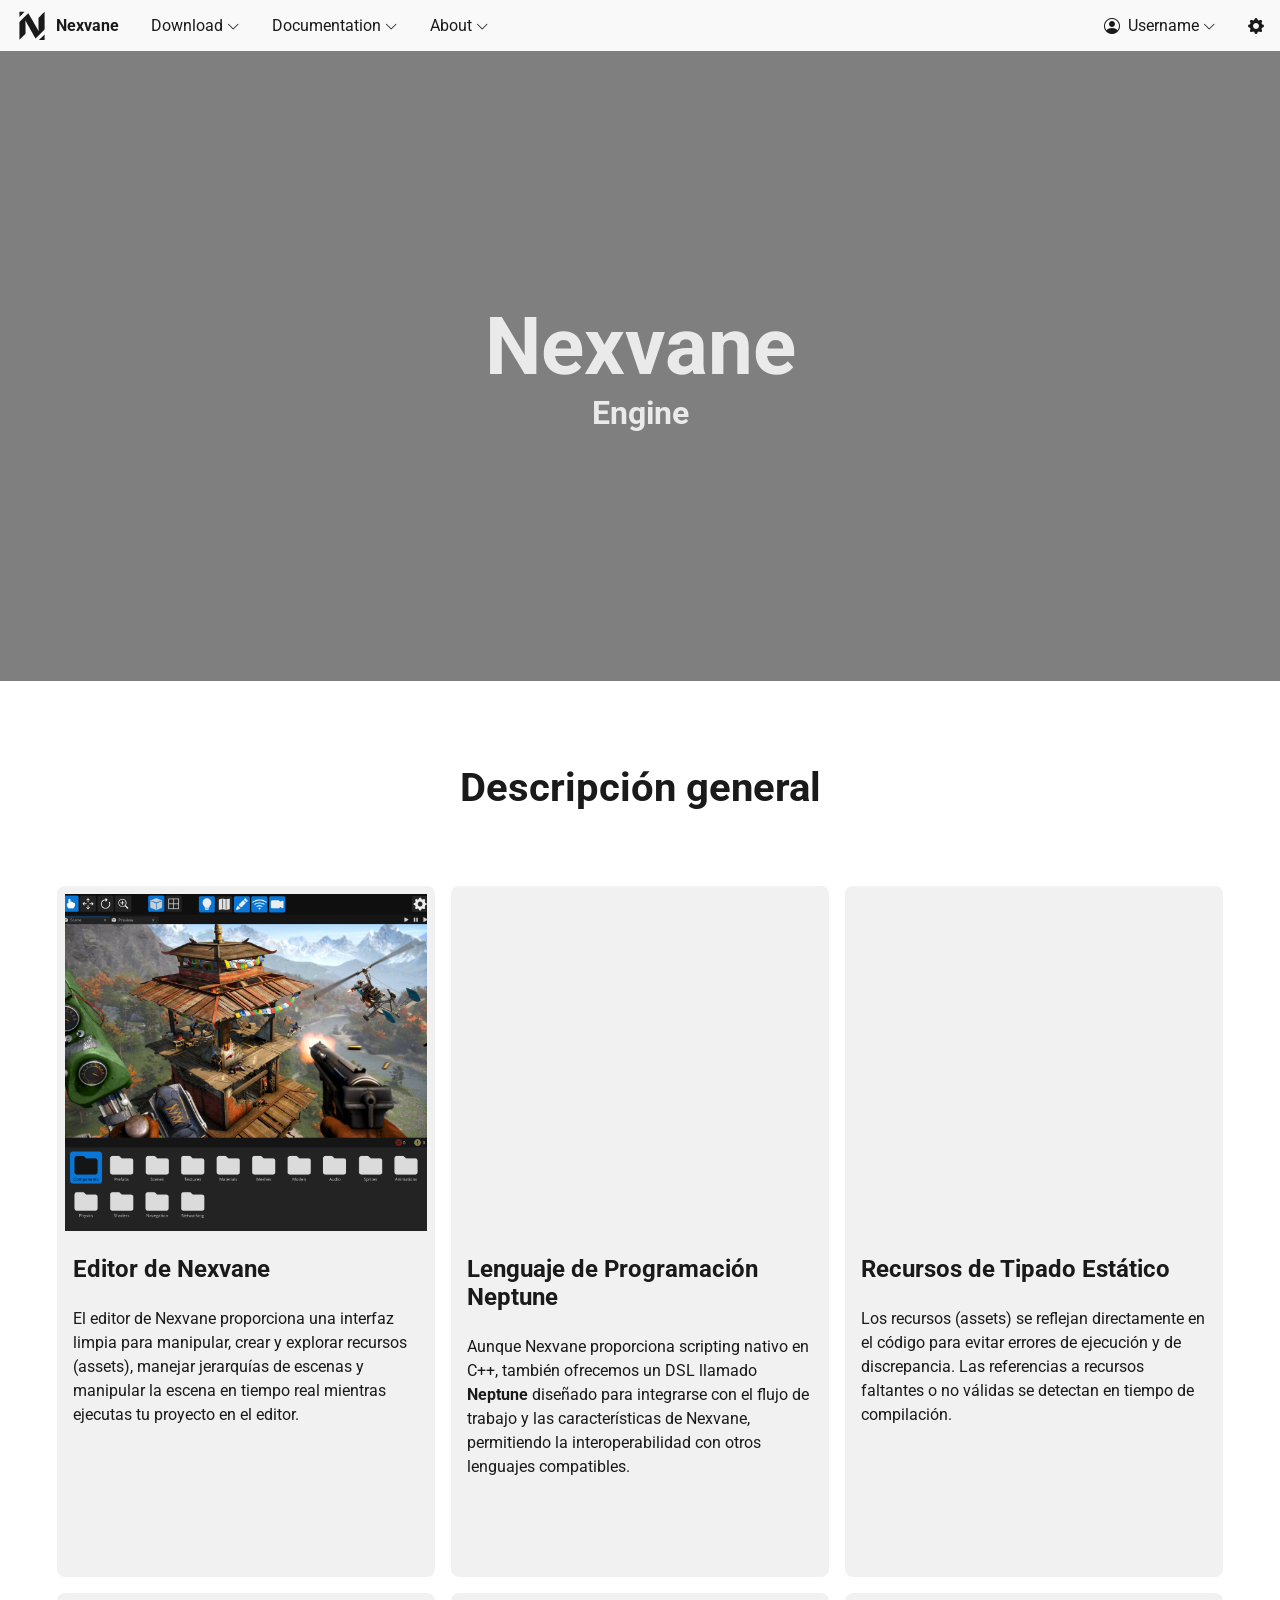
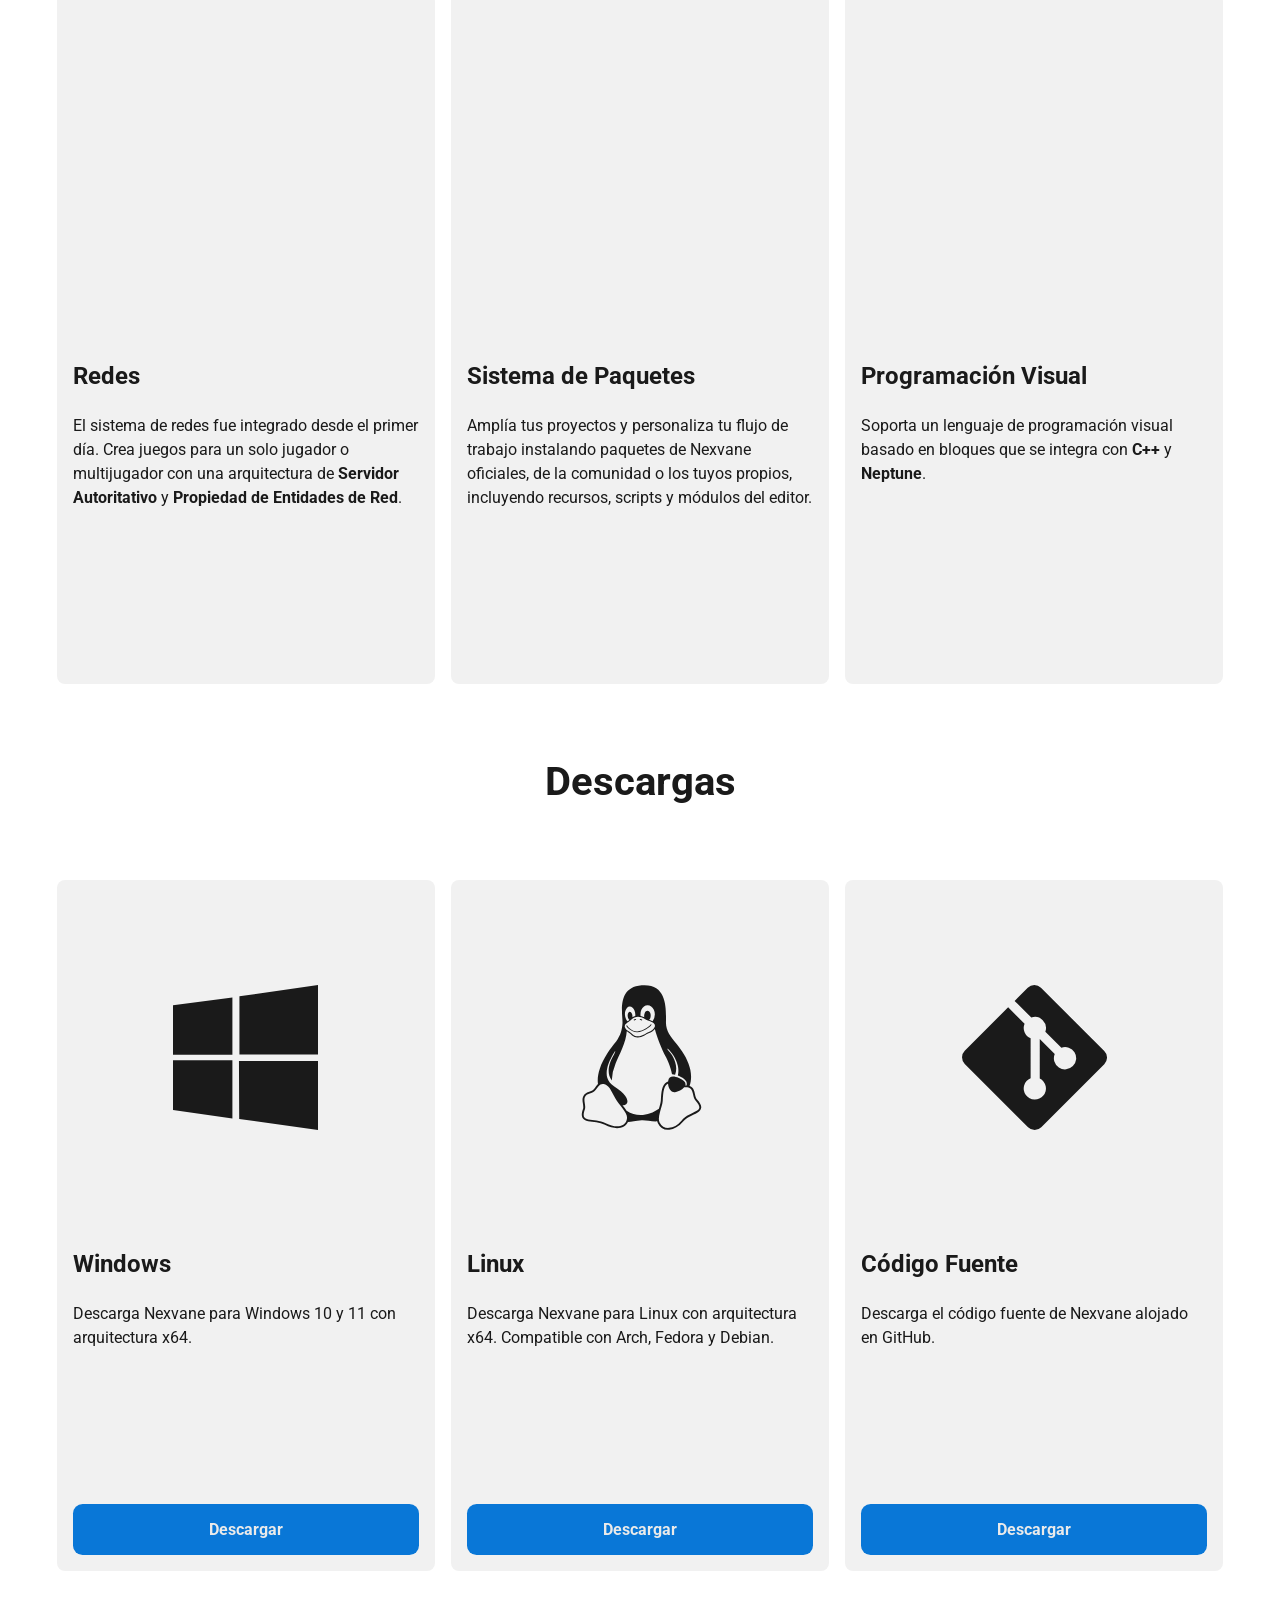
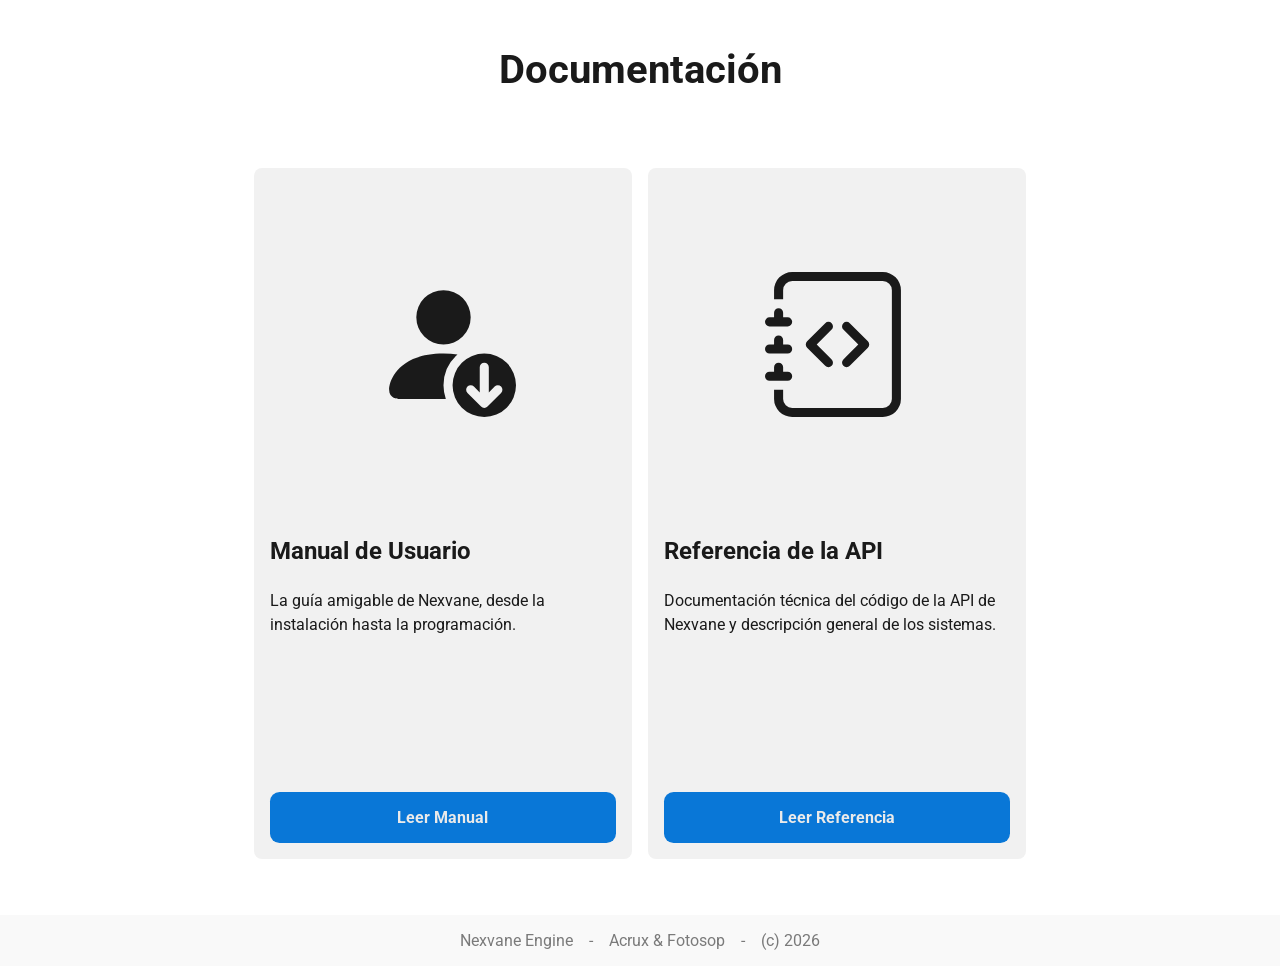
==== commit fd814139: "WIP Language support" ====
--- a/index.html
+++ b/index.html
@@ -19,6 +19,7 @@
 
 		<link rel="stylesheet" href="styles/base.css"/>
 		<link rel="stylesheet" href="styles/index.css"/>
+		<title>Nexvane Engine</title>
 	</head>
 
 	<body>
@@ -31,97 +32,97 @@
 			</div>
 
 			<div class="padded">
-				<h1>Overview</h1>
+				<h1 lang="section-overview">Overview</h1>
 				<div class="card-container" id="card-container-main">
 					<div class="card">
 						<div class="card-top" id="card-image-editor"></div>
 						<div class="card-bottom">
-							<p class="card-title">Nexvane Editor</p>
-							<p class="card-text">The Nexvane editor provides a clean interface to manipulate, create and explore assets, handle scene hierarchies and manipulate the scene on real time as you run your project in the editor. </p>
+							<p class="card-title" lang="card-editor-title"></p>
+							<p class="card-text" lang="card-editor-description"></p>
 						</div>
 					</div>
 					<div class="card">
 						<div class="card-top" id="card-image-neptune"></div>
 						<div class="card-bottom">
-							<p class="card-title">Neptune Programming Language</p>
-							<p class="card-text">Although Nexvane provides native C++ scripting, We also provide a DSL called <b>Neptune</b> designed to integrate with Nexvane's workflow and features and allows interoperability with other supported languages. </p>
+							<p class="card-title" lang="card-neptune-title"></p>
+							<p class="card-text" lang="card-neptune-description"></p>
 						</div>
 					</div>
 					<div class="card">
 						<div class="card-top" id="card-image-assets"></div>
 						<div class="card-bottom">
-							<p class="card-title">Statically Typed Assets</p>
-							<p class="card-text">Assets are directly reflected into the code to prevent runtime and mismatch errors. Missing or invalid asset references are caught at compile time.</p>
+							<p class="card-title" lang="card-sat-title"></p>
+							<p class="card-text" lang="card-sat-description"></p>
 						</div>
 					</div>
 					<div class="card">
 						<div class="card-top" id="card-image-network"></div>
 						<div class="card-bottom">
-							<p class="card-title">Networking</p>
-							<p class="card-text">Networking was integrated from day one. Build single-player or multi-player games with an <b>Authoritative Server</b> architecture and <b>Network Entity Ownership</b>.</p>
+							<p class="card-title" lang="card-net-title"></p>
+							<p class="card-text" lang="card-net-description"></p>
 						</div>
 					</div>
 					<div class="card">
 						<div class="card-top" id="card-image-packages"></div>
 						<div class="card-bottom">
-							<p class="card-title">Package System</p>
-							<p class="card-text">Extend your projects and customize your workflow installing official, community our your own Nexvane packages, including assets, scripts and editor modules.</p>
+							<p class="card-title" lang="card-packages-title"></p>
+							<p class="card-text" lang="card-packages-description"></p>
 						</div>
 					</div>
 					<div class="card">
 						<div class="card-top" id="card-image-vis"></div>
 						<div class="card-bottom">
-							<p class="card-title">Visual Scripting</p>
-							<p class="card-text">Supports block-based visual scripting language that integrates with <b>C++</b> and <b>Neptune</b>.</p>
+							<p class="card-title" lang="card-vis-title"></p>
+							<p class="card-text" lang="card-vis-description"></p>
 						</div>
 					</div>
 				</div>
 
-				<h1>Downloads</h1>
+				<h1 lang="section-downloads">Downloads</h1>
 
 				<div class="card-container" id="card-container-downloads">
 					<div class="card">
 						<div class="card-top" id="card-image-windows"></div>
 						<div class="card-bottom">
-							<p class="card-title">Windows</p>
-							<p class="card-text">Download Nexvane for Windows 10 and 11 with a x64 architecture.</p>
-							<a class="button" href="download/windows.html">Download</a>
+							<p class="card-title" lang="card-install-windows-title">Windows</p>
+							<p class="card-text" lang="card-install-windows-description"></p>
+							<a class="button" href="download/windows.html" lang="button-download">Download</a>
 						</div>
 					</div>
 					<div class="card">
 						<div class="card-top" id="card-image-linux"></div>
 						<div class="card-bottom">
-							<p class="card-title">Linux</p>
-							<p class="card-text">Download Nexvane for Linux with a x64 architecture. Compatible with Arch, Fedora and Debian.</p>
-							<a class="button" href="download/linux.html">Download</a>
+							<p class="card-title" lang="card-install-linux-title">Linux</p>
+							<p class="card-text" lang="card-install-linux-description"></p>
+							<a class="button" href="download/linux.html" lang="button-download">Download</a>
 						</div>
 					</div>
 					<div class="card">
 						<div class="card-top" id="card-image-git"></div>
 						<div class="card-bottom">
-							<p class="card-title">Source</p>
-							<p class="card-text">Download Nexvane's source code hosted in GitHub.</p>
-							<a class="button" href="download/source.html">Download</a>
+							<p class="card-title" lang="card-install-source-title">Source</p>
+							<p class="card-text" lang="card-install-source-description"></p>
+							<a class="button" href="download/source.html" lang="button-download">Download</a>
 						</div>
 					</div>
 				</div>
 
-				<h1>Manual and References</h1>
+				<h1 lang="section-documentation">Manual and References</h1>
 				<div class="card-container" id="card-container-docs">
 					<div class="card">
 						<div class="card-top" id="card-image-manual-user"></div>
 						<div class="card-bottom">
-							<p class="card-title">User Manual</p>
-							<p class="card-text">Nexvane's user-friendly guide, from installation to coding.</p>
-							<a class="button" href="manual.html">Read Manual</a>
+							<p class="card-title" lang="card-manual-title">User Manual</p>
+							<p class="card-text" lang="card-manual-description"></p>
+							<a class="button" href="manual.html" lang="card-manual-button">Read Manual</a>
 						</div>
 					</div>
 					<div class="card">
 						<div class="card-top" id="card-image-manual-api"></div>
 						<div class="card-bottom">
-							<p class="card-title">API Reference</p>
-							<p class="card-text">Nexvane's technical API code documentation and systems overview.</p>
-							<a class="button" href="manual/api.html">Read Reference</a>
+							<p class="card-title" lang="card-reference-title">API Reference</p>
+							<p class="card-text" lang="card-reference-description"></p>
+							<a class="button" href="manual/api.html" lang="card-reference-button">Read Reference</a>
 						</div>
 					</div>
 				</div>
@@ -134,5 +135,7 @@
 
 	<script src="scripts/components/nav-footer.js"></script>
 	<script src="scripts/theme.js"></script>
+	<script src="scripts/lang.js"></script>
+	<script src="scripts/lang-switch.js"></script>
 	<script src="scripts/components/nav.js"></script>
 </html>
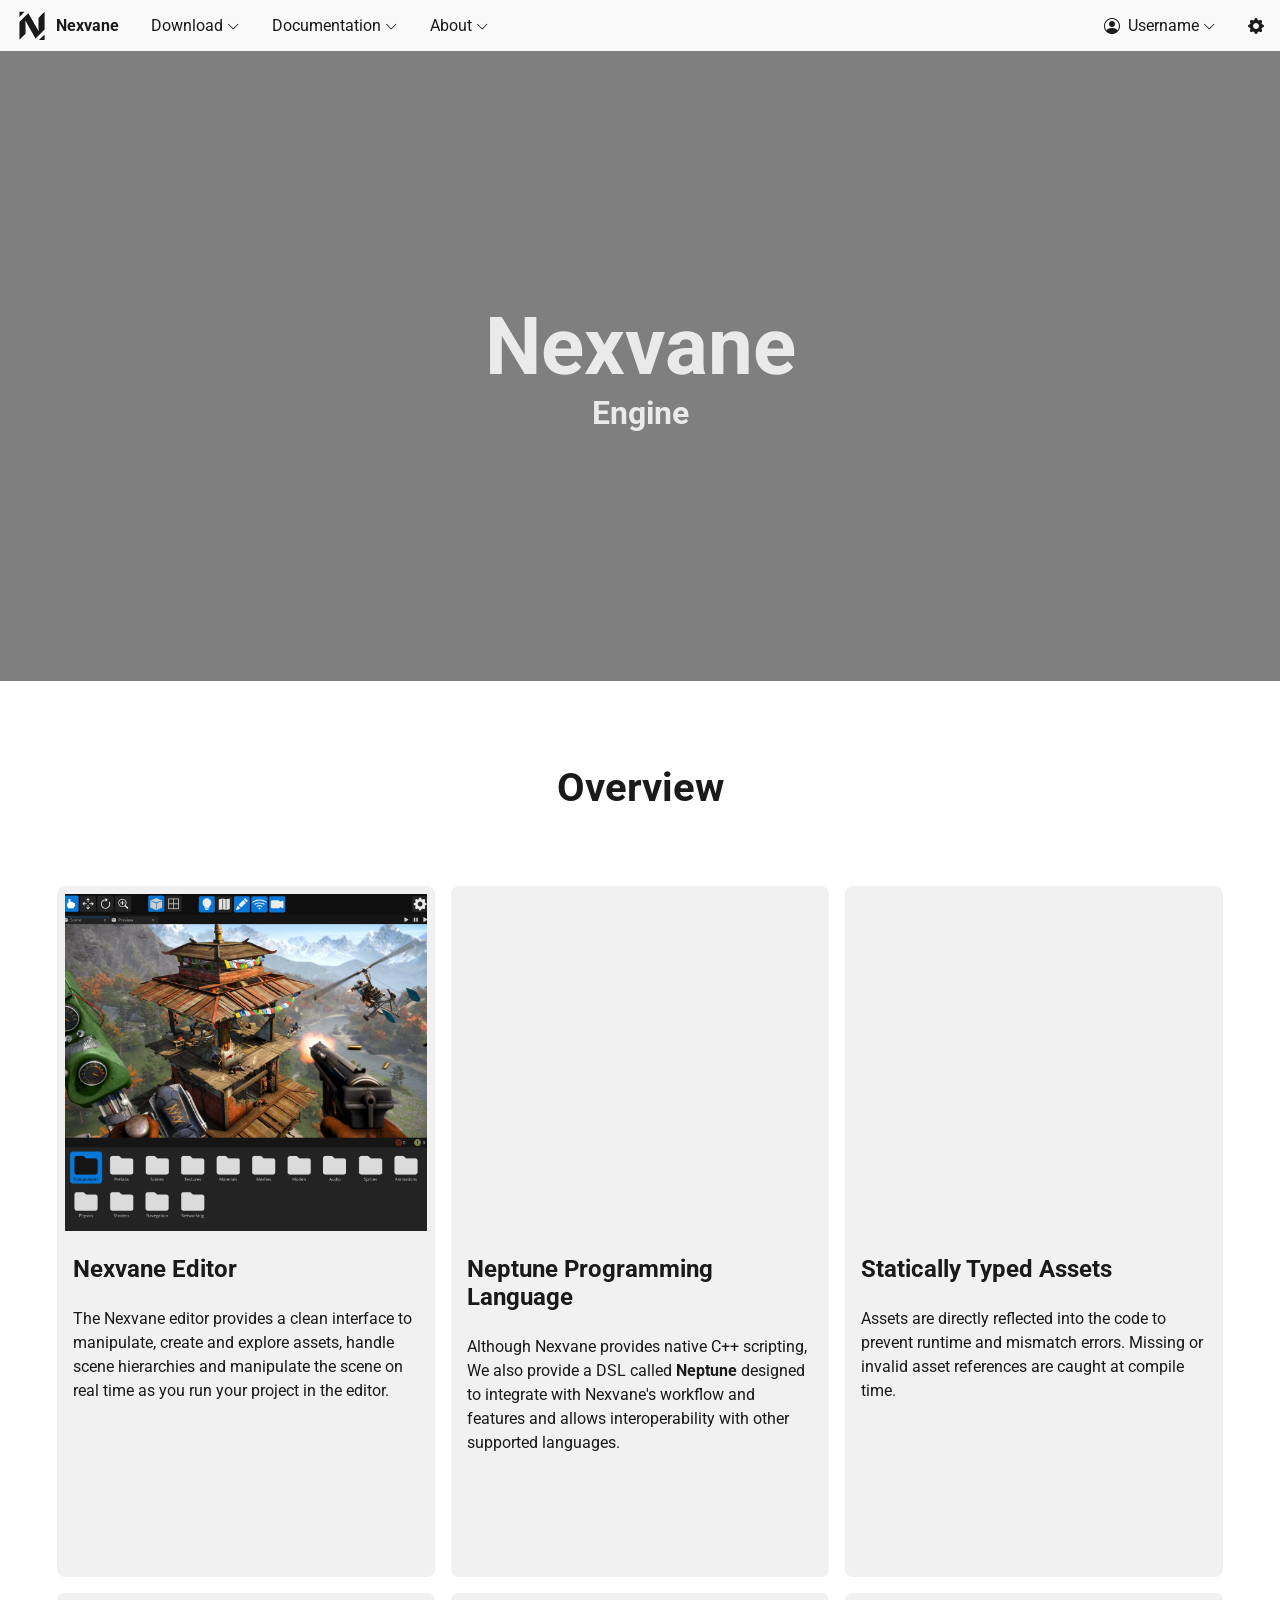
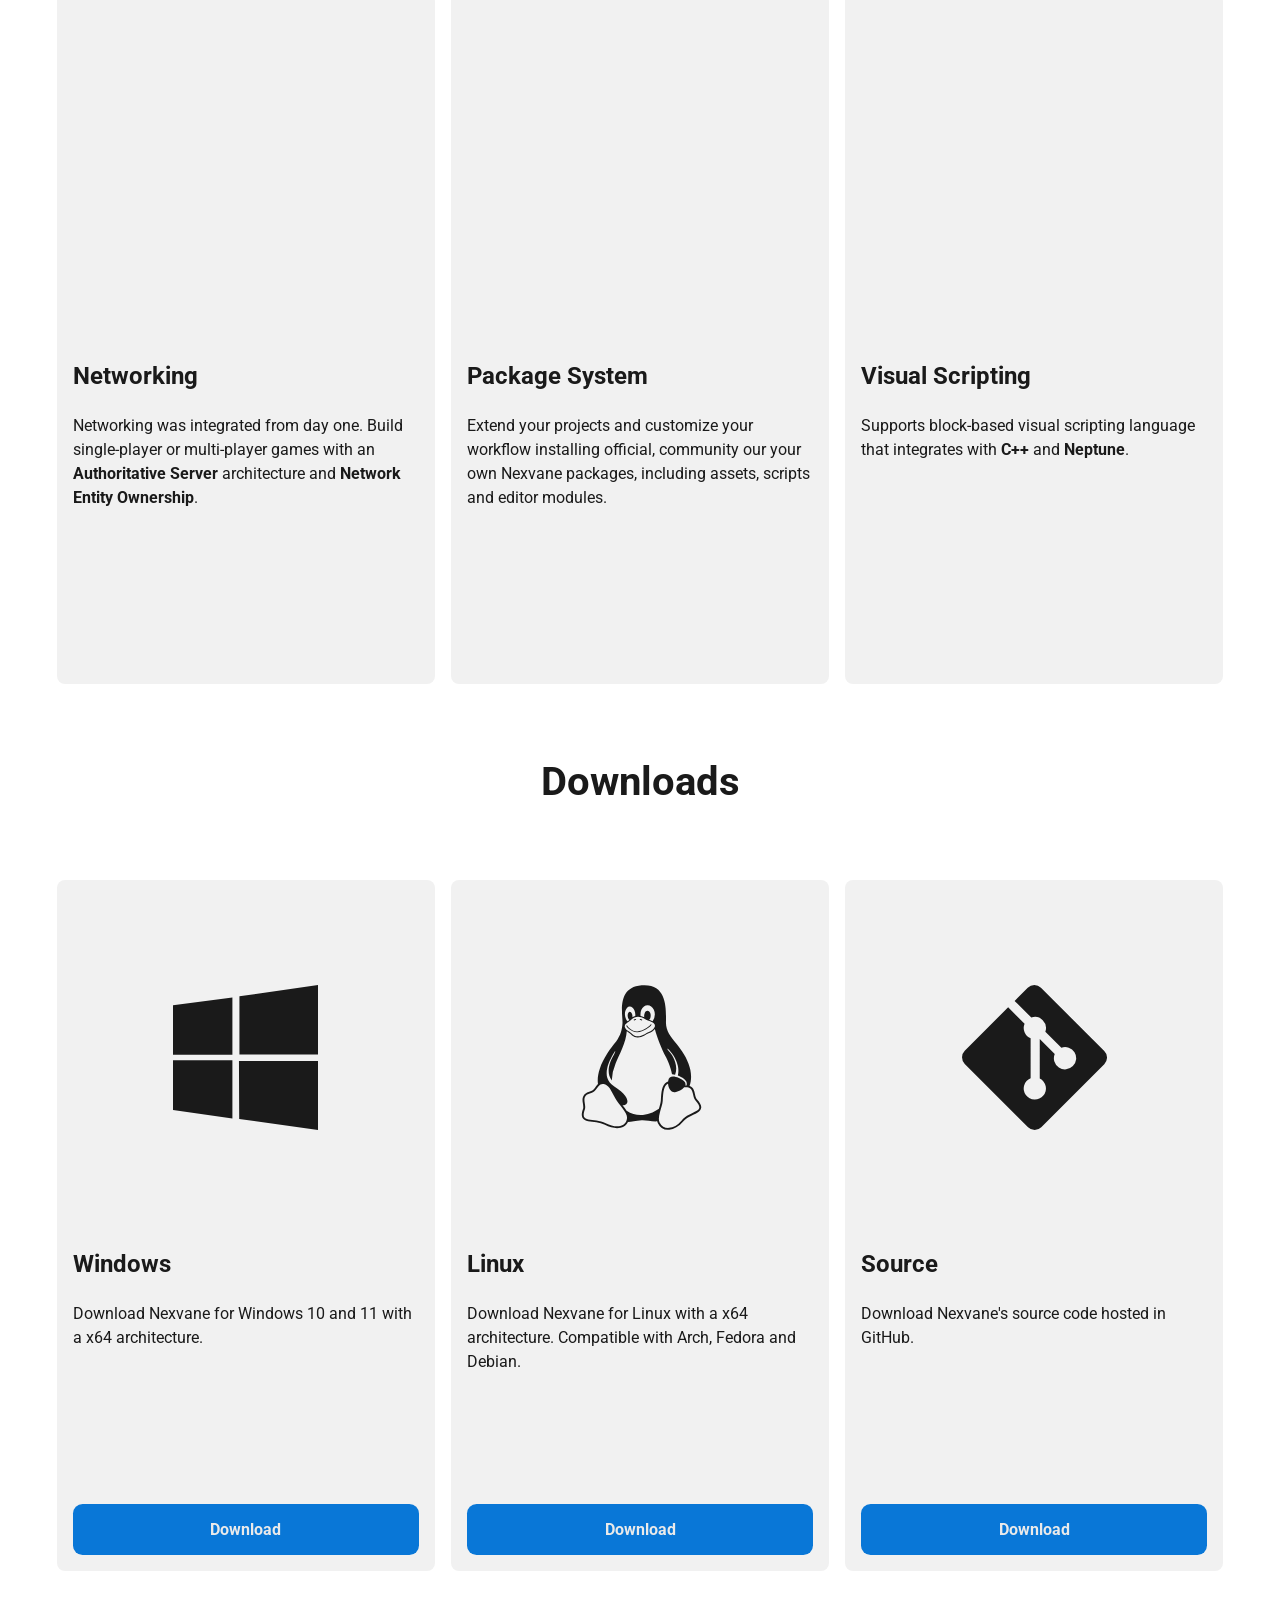
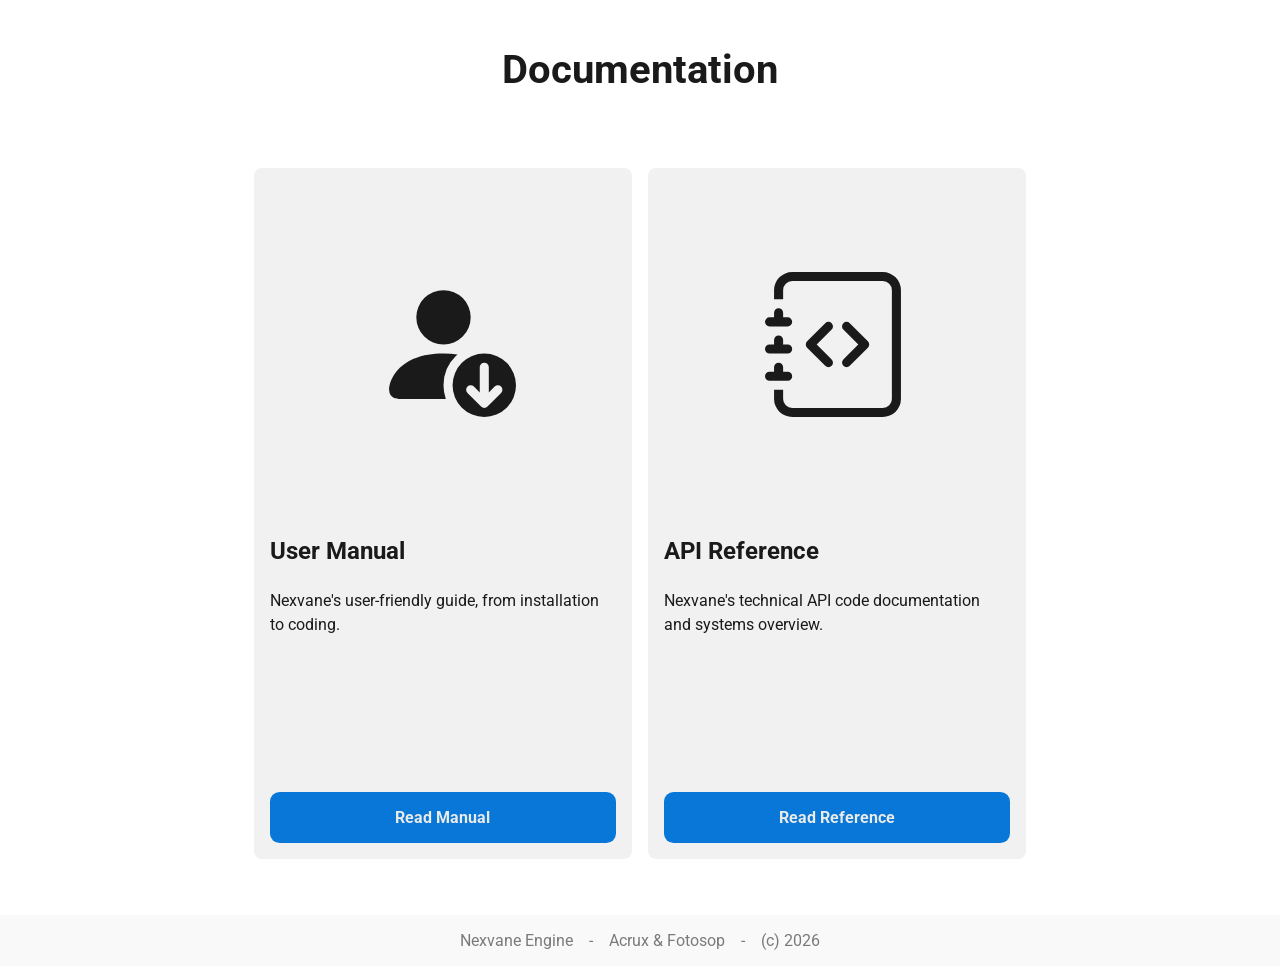
==== commit 52aa17d3: "Progress with translation." ====
--- a/index.html
+++ b/index.html
@@ -136,6 +136,6 @@
 	<script src="scripts/components/nav-footer.js"></script>
 	<script src="scripts/theme.js"></script>
 	<script src="scripts/lang.js"></script>
-	<script src="scripts/lang-switch.js"></script>
+	<script src="scripts/components/lang-modal.js"></script>
 	<script src="scripts/components/nav.js"></script>
 </html>
--- a/styles/base.css
+++ b/styles/base.css
@@ -291,13 +291,85 @@
 }
 
 /* =========================================================
-   SIDEBAR (generic — not tied to docs pages)
-   A navbar-styled search box + collapsible node/leaf tree.
-   See scripts/components/sidebar.js (the <nexvane-sidebar> component)
-   and scripts/components/search.js (the SiteSearch index it's wired to).
-   A specific page supplies its own tree data via its own
-   script, e.g. scripts/manual/sidebar.js.
+   LANGUAGE MODAL (generic — see scripts/components/lang-modal.js)
    ========================================================= */
+
+.lang-modal-overlay {
+	position: fixed;
+	inset: 0;
+	z-index: 20000;
+	display: flex;
+	align-items: center;
+	justify-content: center;
+	background-color: rgba(0, 0, 0, 0.5);
+	padding: 1rem;
+}
+.lang-modal {
+	width: 100%;
+	max-width: 320px;
+	background-color: var(--bg-elevated);
+	border-radius: var(--card-border-radius);
+	box-shadow: 0px 8px 16px 0px rgba(0, 0, 0, 0.5);
+	overflow: hidden;
+}
+.lang-modal-header {
+	display: flex;
+	align-items: center;
+	justify-content: space-between;
+	padding: 1rem 1.25rem;
+}
+.lang-modal-header p {
+	font-weight: bold;
+	margin: 0;
+}
+.lang-modal-close {
+	display: flex;
+	align-items: center;
+	justify-content: center;
+	background: none;
+	border: none;
+	color: var(--fg-mute);
+	font-size: 1rem;
+	cursor: pointer;
+	padding: .25rem;
+	border-radius: var(--button-border-radius);
+}
+.lang-modal-close:hover {
+	background-color: var(--bg-hover);
+	color: var(--fg);
+}
+.lang-modal-options {
+	display: flex;
+	flex-direction: column;
+	padding: 0 0 .5rem 0;
+}
+.lang-modal-option {
+	display: flex;
+	align-items: center;
+	justify-content: space-between;
+	width: 100%;
+	box-sizing: border-box;
+	padding: .75rem 1.25rem;
+	background: none;
+	border: none;
+	font: inherit;
+	font-size: .95rem;
+	color: var(--fg);
+	text-align: left;
+	cursor: pointer;
+}
+.lang-modal-option:hover {
+	background-color: var(--bg-hover);
+}
+.lang-modal-check {
+	color: var(--bg-accent);
+	opacity: 0;
+}
+.lang-modal-option.active .lang-modal-check {
+	opacity: 1;
+}
+
+
 
 .sidebar {
 	position: sticky;
